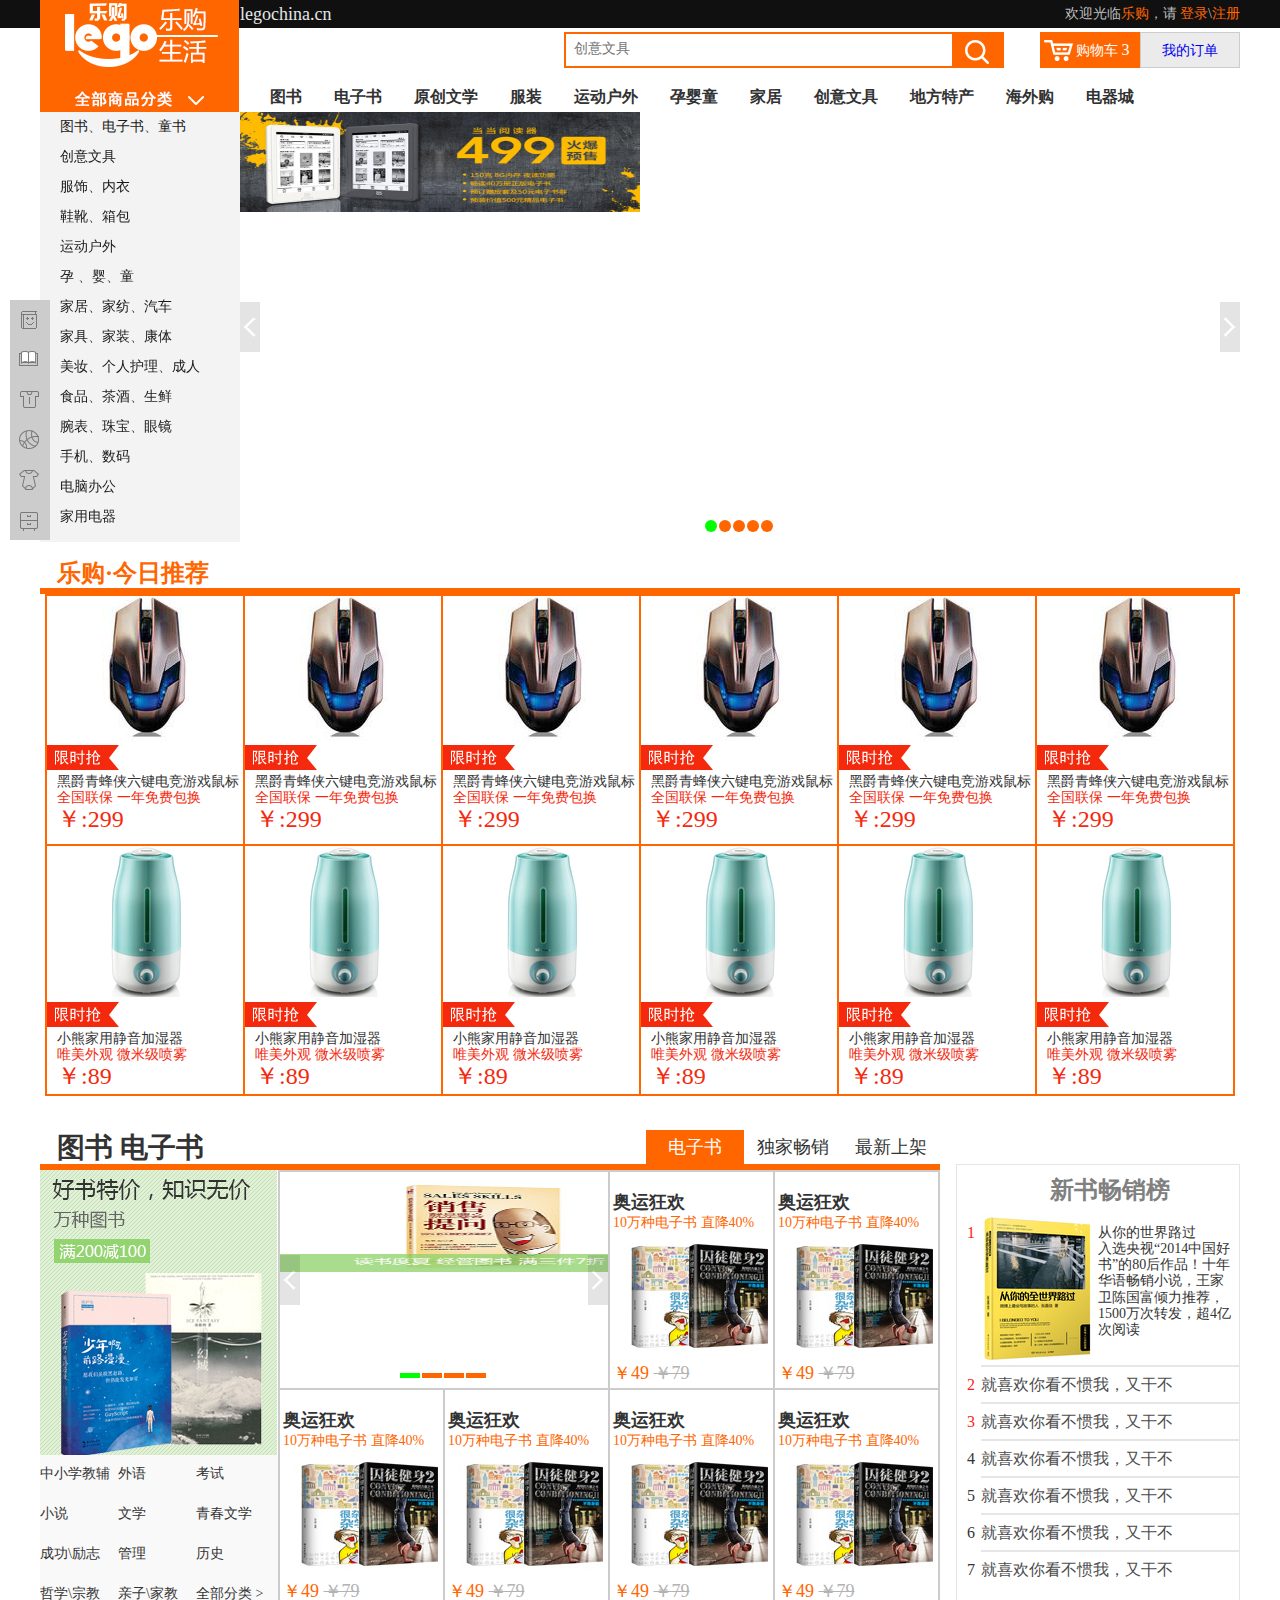
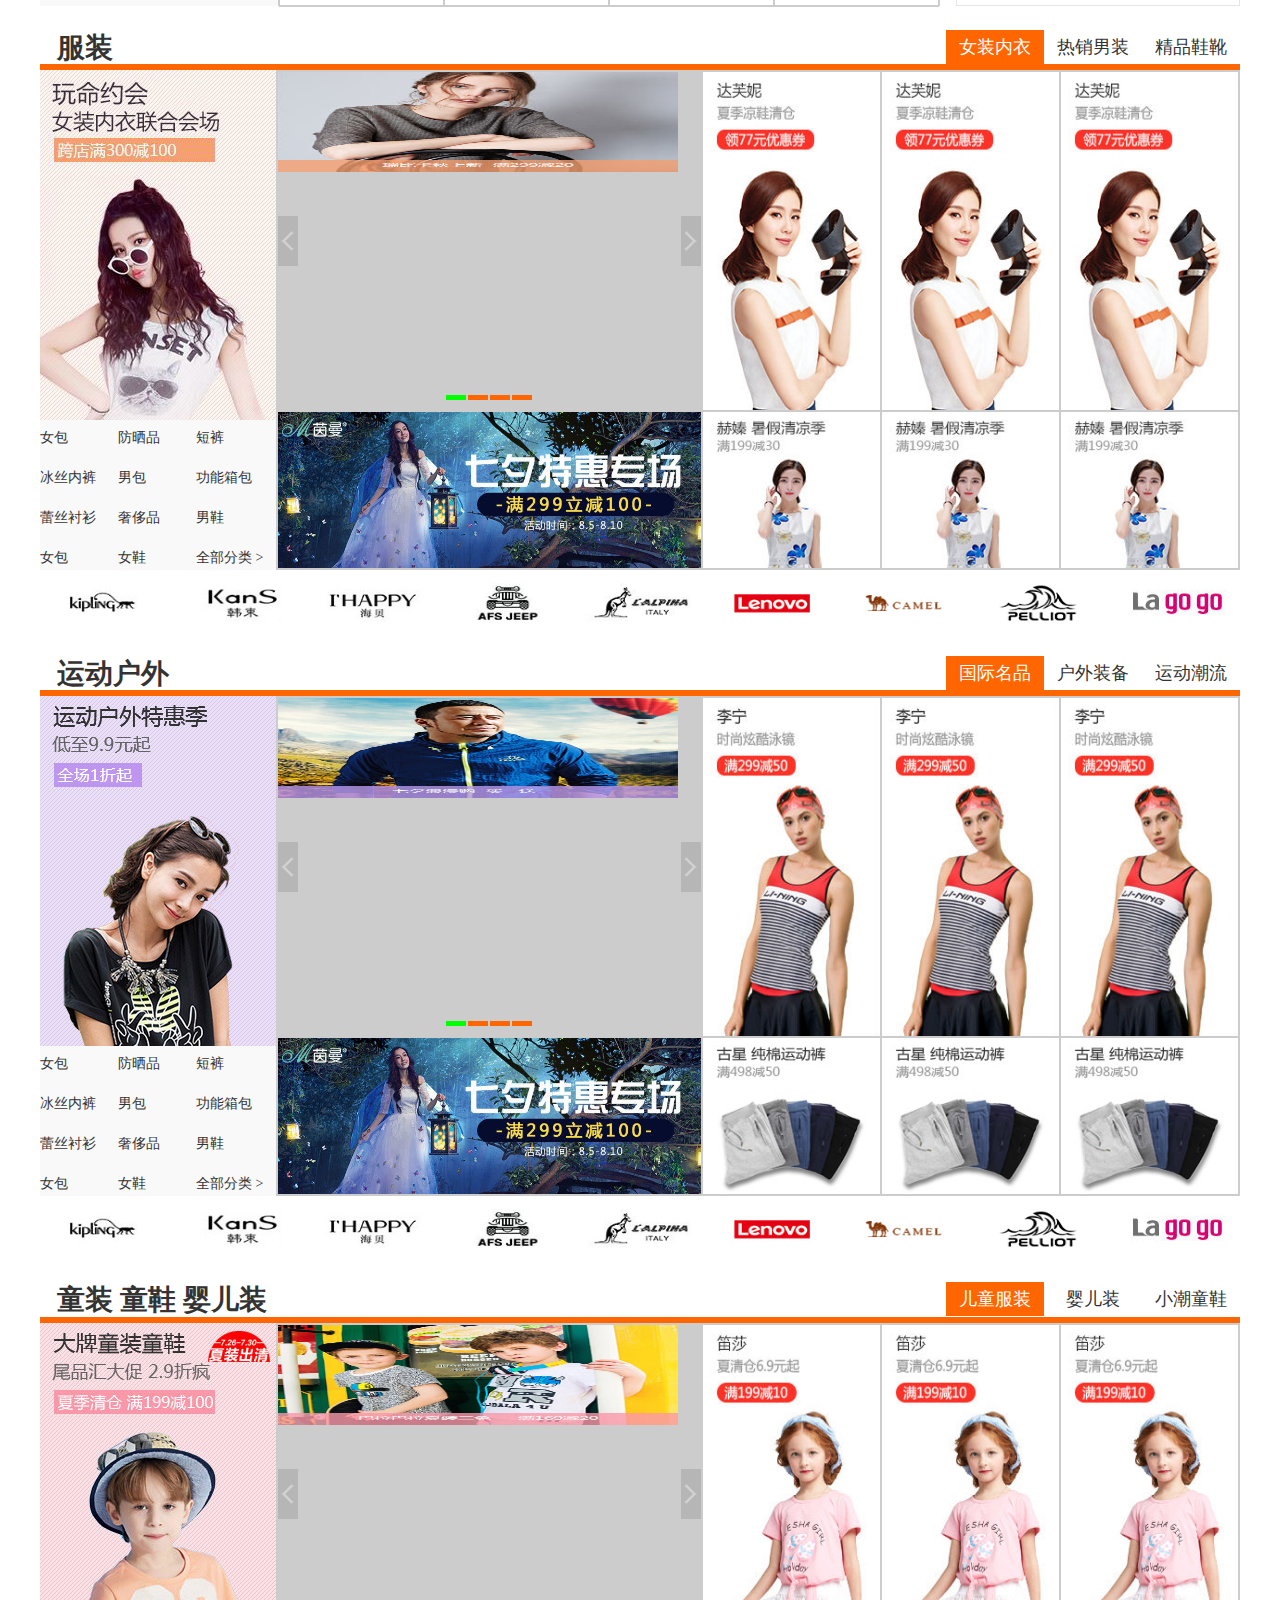
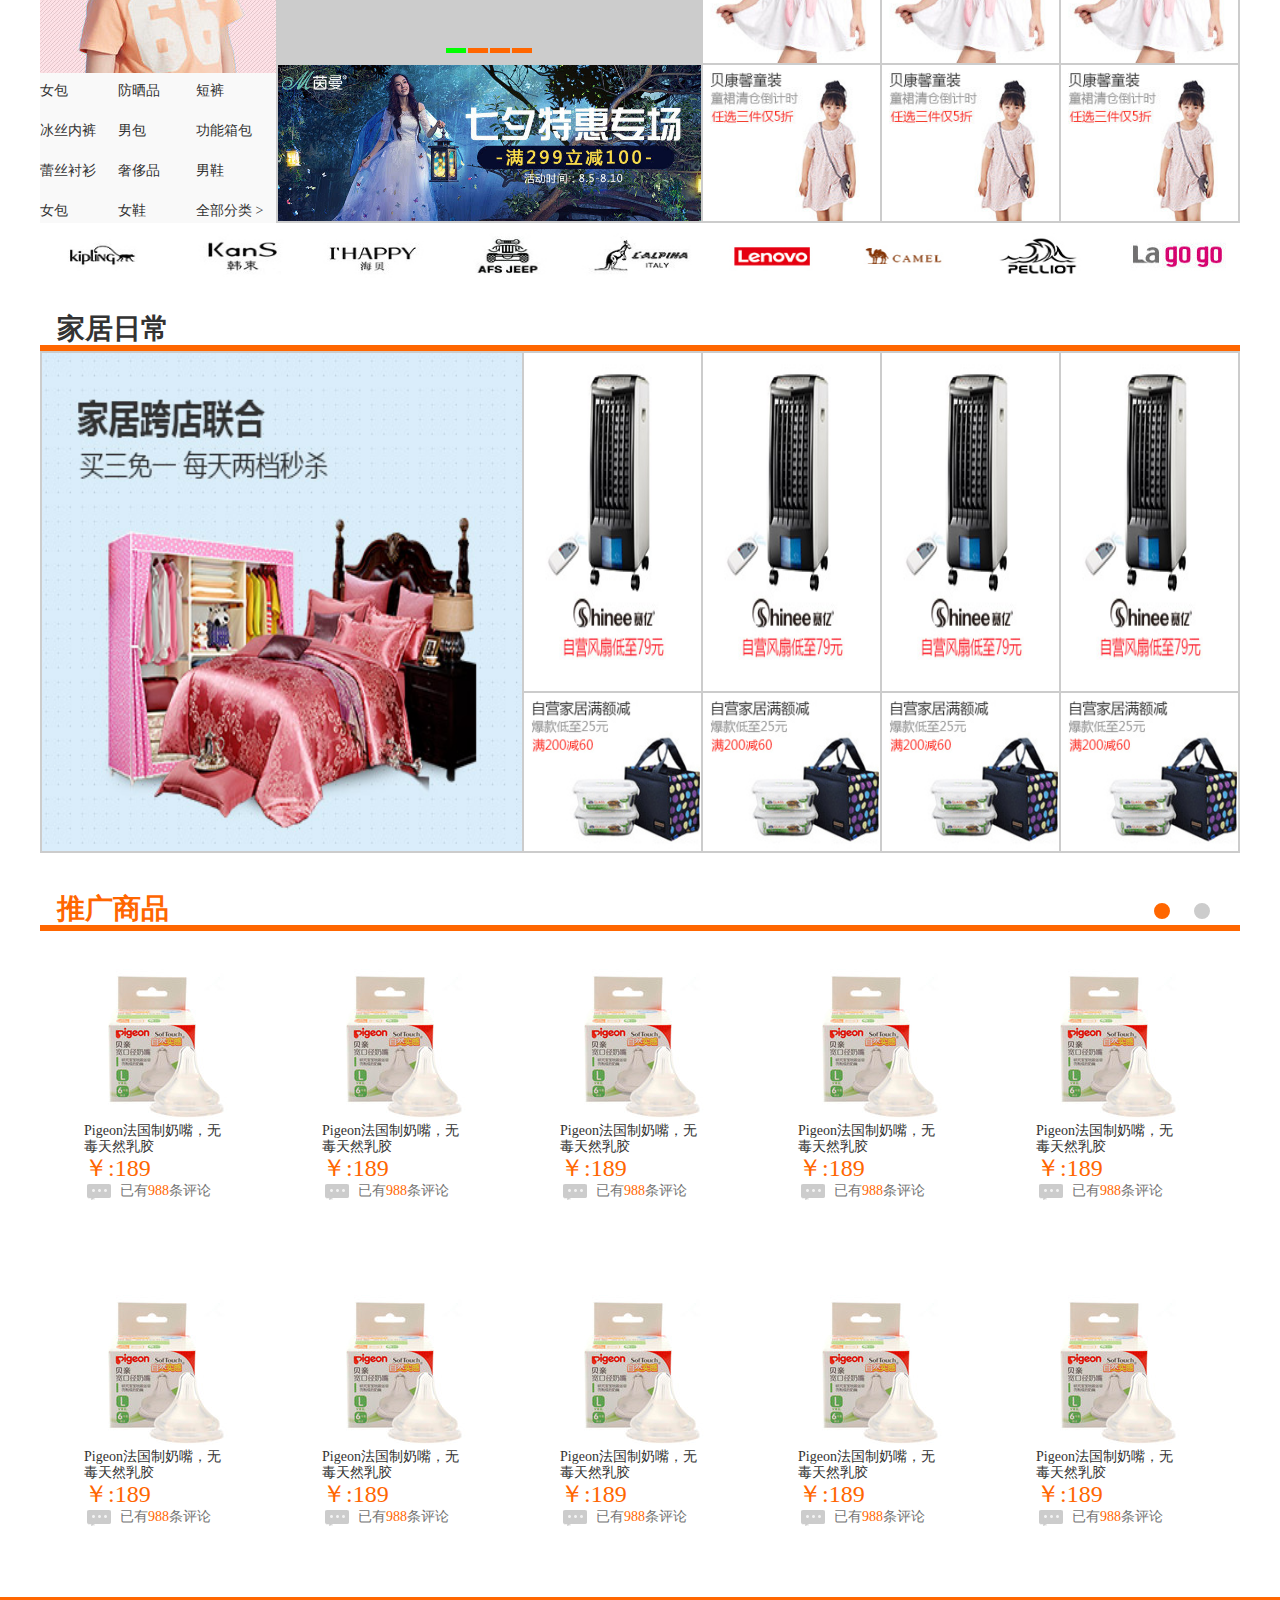
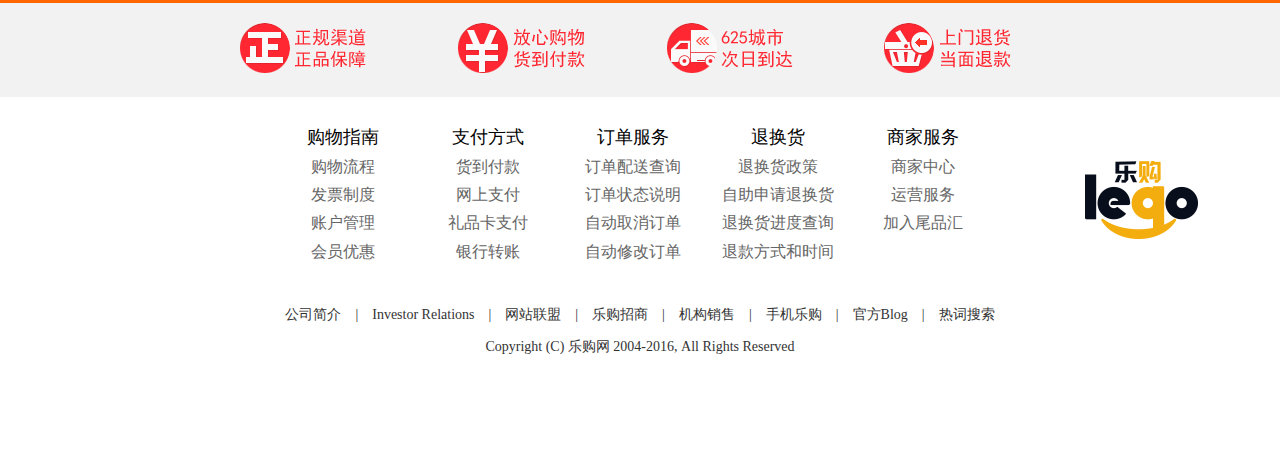
==== 我是张洁/index.html @ 0aa3f5b2 "张洁918" ====
<!DOCTYPE html>
<html lang="en">

<head>
    <meta charset="UTF-8">
    <meta name="viewport" content="width=device-width, initial-scale=1.0">
    <title>乐购首页</title>
    <!-- 引入重置样式 -->
    <link rel="stylesheet" href="./css/normalize.css">
    <!-- 引入公公样式 -->
    <link rel="stylesheet" href="./css/common.css">
    <!-- 引入当前样式 -->
    <link rel="stylesheet" href="./css/index.css">
</head>

<body>
    <!-- 头部 -->
    <header>
        <div class="top">
            <div class="warp clearfix">
                <div class="txturl fl ce6 f18">legochina.cn</div>
                <div class="logintxtbox fr cbf">
                    欢迎光临<a href="#">乐购</a>，请 <a href="#">登录</a>\<a href="#">注册</a>
                </div>
            </div>
        </div>
        <div class="searchbox warp clearfix">
            <div class="releft fl"></div>
            <div class="box2 fr clearfix">
                <a href="#" class="fl bgf60 cfff f14 clearfix"><span class="fl"></span>购物车 <i class="f16">3</i></a>
                <a href="#" class="fr bgeb">我的订单</a>
            </div>
            <div class="box fr">
                <input type="text" placeholder="创意文具">
                <input type="submit" value="">
            </div>
        </div>
        <div class="warp liebiao clearfix">
            <ul>
                <li class="fontb f16 fl"><a href="#">图书</a></li>
                <li class="fontb f16 fl"><a href="#">电子书</a></li>
                <li class="fontb f16 fl"><a href="#">原创文学</a></li>
                <li class="fontb f16 fl"><a href="#">服装</a></li>
                <li class="fontb f16 fl"><a href="#">运动户外</a></li>
                <li class="fontb f16 fl"><a href="#">孕婴童</a></li>
                <li class="fontb f16 fl"><a href="#">家居</a></li>
                <li class="fontb f16 fl"><a href="#">创意文具</a></li>
                <li class="fontb f16 fl"><a href="#">地方特产</a></li>
                <li class="fontb f16 fl"><a href="#">海外购</a></li>
                <li class="fontb f16 fl"><a href="#">电器城</a></li>
            </ul>
        </div>
    </header>
    <!-- banner -->
    <section id="banner" class="warp clearfix">
        <!-- 左边菜单 -->
        <div class="flbox fl">
            <ul class="fmy">
                <li>
                    <p class="one"><a href="#" class="c1a f14">图书</a>、<a href="#" class="c1a f14">电子书</a>、<a href="#"
                            class="c1a f14">童书</a></p>
                    <!-- 子菜单 -->
                    <div class="two">
                        <ul>
                            <li class="box">
                                <a href="#">图书馆>></a>&emsp;&emsp;<a href="#">儿童书馆>></a>&emsp;&emsp;<a
                                    href="#">电子书馆>></a>
                            </li>
                            <li>
                                <a href="#" class="two1 f14 cf60 blo">文艺</a>
                            </li>
                            <li>
                                <a href="#">小说</a>
                                <a href="#">文学</a>
                                <a href="#">传记</a>
                                <a href="#">青春</a>
                                <a href="#">动漫</a>
                                <a href="#">艺术</a>
                                <a href="#">摄影</a>
                                <a href="#">明星</a>
                            </li>
                            <li>
                                <a href="#" class="two1 f14 cf60 blo">人文社科</a>
                            </li>
                            <li>
                                <a href="#">小说</a>
                                <a href="#">文学</a>
                                <a href="#">传记</a>
                                <a href="#">青春</a>
                                <a href="#">动漫</a>
                                <a href="#">艺术</a>
                                <a href="#">摄影</a>
                                <a href="#">明星</a>
                                <a href="#">历史</a>
                                <a href="#">政治军事</a>
                                <a href="#">文化</a>
                                <a href="#">心理学</a>
                                <a href="#">法律</a>
                            </li>
                            <li>
                                <a href="#" class="two1 f14 cf60 blo">管理</a>
                            </li>
                            <li>
                                <a href="#">小说</a>
                                <a href="#">文学</a>
                                <a href="#">传记</a>
                                <a href="#">青春</a>
                                <a href="#">动漫</a>
                                <a href="#">艺术</a>
                                <a href="#">摄影</a>
                                <a href="#">明星</a>
                                <a href="#">经济</a>
                                <a href="#">投资理财</a>
                                <a href="#">金融</a>
                                <a href="#">互联网</a>
                            </li>
                            <li>
                                <a href="#" class="two1 f14 cf60 blo">励志</a>
                            </li>
                            <li>
                                <a href="#">小说</a>
                                <a href="#">文学</a>
                                <a href="#">传记</a>
                                <a href="#">青春</a>
                                <a href="#">动漫</a>
                                <a href="#">艺术</a>
                                <a href="#">摄影</a>
                                <a href="#">明星</a>
                                <a href="#">励志成功</a>
                                <a href="#">职场</a>
                                <a href="#">心灵修养</a>
                            </li>
                            <li>
                                <a href="#" class="two1 f14 cf60 blo">教育</a>
                            </li>
                            <li>
                                <a href="#">中小学教辅</a>
                                <a href="#">考试</a>
                                <a href="#">大中专教辅</a>
                                <a href="#">外语</a>
                                <a href="#">工具书</a>
                                <a href="#">公务员</a>
                                <a href="#">考研</a>
                            </li>
                            <li>
                                <a href="#" class="two1 f14 cf60 blo">科技</a>
                            </li>
                            <li>
                                <a href="#">科普读物</a>
                                <a href="#">计算机\网络</a>
                                <a href="#">医学</a>
                                <a href="#">工业技术</a>
                                <a href="#">建筑</a>
                                <a href="#">自然科学</a>
                            </li>
                        </ul>
                    </div>
                </li>
                <li>
                    <p class="one"><a href="#" class="c1a f14">创意文具</a></p>
                    <!-- 子菜单 -->
                    <div class="two">
                        <ul>
                            <li class="box">
                                <a href="#">图书馆>></a>&emsp;&emsp;<a href="#">儿童书馆>></a>&emsp;&emsp;<a
                                    href="#">电子书馆>></a>
                            </li>
                            <li>
                                <a href="#" class="two1 f14 cf60 blo">文艺</a>
                            </li>
                            <li>
                                <a href="#">小说</a>
                                <a href="#">文学</a>
                                <a href="#">传记</a>
                                <a href="#">青春</a>
                                <a href="#">动漫</a>
                                <a href="#">艺术</a>
                                <a href="#">摄影</a>
                                <a href="#">明星</a>
                            </li>
                            <li>
                                <a href="#" class="two1 f14 cf60 blo">人文社科</a>
                            </li>
                            <li>
                                <a href="#">小说</a>
                                <a href="#">文学</a>
                                <a href="#">传记</a>
                                <a href="#">青春</a>
                                <a href="#">动漫</a>
                                <a href="#">艺术</a>
                                <a href="#">摄影</a>
                                <a href="#">明星</a>
                                <a href="#">历史</a>
                                <a href="#">政治军事</a>
                                <a href="#">文化</a>
                                <a href="#">心理学</a>
                                <a href="#">法律</a>
                            </li>
                            <li>
                                <a href="#" class="two1 f14 cf60 blo">管理</a>
                            </li>
                            <li>
                                <a href="#">小说</a>
                                <a href="#">文学</a>
                                <a href="#">传记</a>
                                <a href="#">青春</a>
                                <a href="#">动漫</a>
                                <a href="#">艺术</a>
                                <a href="#">摄影</a>
                                <a href="#">明星</a>
                                <a href="#">经济</a>
                                <a href="#">投资理财</a>
                                <a href="#">金融</a>
                                <a href="#">互联网</a>
                            </li>
                            <li>
                                <a href="#" class="two1 f14 cf60 blo">励志</a>
                            </li>
                            <li>
                                <a href="#">小说</a>
                                <a href="#">文学</a>
                                <a href="#">传记</a>
                                <a href="#">青春</a>
                                <a href="#">动漫</a>
                                <a href="#">艺术</a>
                                <a href="#">摄影</a>
                                <a href="#">明星</a>
                                <a href="#">励志成功</a>
                                <a href="#">职场</a>
                                <a href="#">心灵修养</a>
                            </li>
                            <li>
                                <a href="#" class="two1 f14 cf60 blo">教育</a>
                            </li>
                            <li>
                                <a href="#">中小学教辅</a>
                                <a href="#">考试</a>
                                <a href="#">大中专教辅</a>
                                <a href="#">外语</a>
                                <a href="#">工具书</a>
                                <a href="#">公务员</a>
                                <a href="#">考研</a>
                            </li>
                            <li>
                                <a href="#" class="two1 f14 cf60 blo">科技</a>
                            </li>
                            <li>
                                <a href="#">科普读物</a>
                                <a href="#">计算机\网络</a>
                                <a href="#">医学</a>
                                <a href="#">工业技术</a>
                                <a href="#">建筑</a>
                                <a href="#">自然科学</a>
                            </li>
                        </ul>
                    </div>
                </li>
                <li>
                    <p class="one"><a href="#" class="c1a f14">服饰</a>、<a href="#" class="c1a f14">内衣</a></p>
                    <!-- 子菜单 -->
                    <div class="two">
                        <ul>
                            <li class="box">
                                <a href="#">图书馆>></a>&emsp;&emsp;<a href="#">儿童书馆>></a>&emsp;&emsp;<a
                                    href="#">电子书馆>></a>
                            </li>
                            <li>
                                <a href="#" class="two1 f14 cf60 blo">文艺</a>
                            </li>
                            <li>
                                <a href="#">小说</a>
                                <a href="#">文学</a>
                                <a href="#">传记</a>
                                <a href="#">青春</a>
                                <a href="#">动漫</a>
                                <a href="#">艺术</a>
                                <a href="#">摄影</a>
                                <a href="#">明星</a>
                            </li>
                            <li>
                                <a href="#" class="two1 f14 cf60 blo">人文社科</a>
                            </li>
                            <li>
                                <a href="#">小说</a>
                                <a href="#">文学</a>
                                <a href="#">传记</a>
                                <a href="#">青春</a>
                                <a href="#">动漫</a>
                                <a href="#">艺术</a>
                                <a href="#">摄影</a>
                                <a href="#">明星</a>
                                <a href="#">历史</a>
                                <a href="#">政治军事</a>
                                <a href="#">文化</a>
                                <a href="#">心理学</a>
                                <a href="#">法律</a>
                            </li>
                            <li>
                                <a href="#" class="two1 f14 cf60 blo">管理</a>
                            </li>
                            <li>
                                <a href="#">小说</a>
                                <a href="#">文学</a>
                                <a href="#">传记</a>
                                <a href="#">青春</a>
                                <a href="#">动漫</a>
                                <a href="#">艺术</a>
                                <a href="#">摄影</a>
                                <a href="#">明星</a>
                                <a href="#">经济</a>
                                <a href="#">投资理财</a>
                                <a href="#">金融</a>
                                <a href="#">互联网</a>
                            </li>
                            <li>
                                <a href="#" class="two1 f14 cf60 blo">励志</a>
                            </li>
                            <li>
                                <a href="#">小说</a>
                                <a href="#">文学</a>
                                <a href="#">传记</a>
                                <a href="#">青春</a>
                                <a href="#">动漫</a>
                                <a href="#">艺术</a>
                                <a href="#">摄影</a>
                                <a href="#">明星</a>
                                <a href="#">励志成功</a>
                                <a href="#">职场</a>
                                <a href="#">心灵修养</a>
                            </li>
                            <li>
                                <a href="#" class="two1 f14 cf60 blo">教育</a>
                            </li>
                            <li>
                                <a href="#">中小学教辅</a>
                                <a href="#">考试</a>
                                <a href="#">大中专教辅</a>
                                <a href="#">外语</a>
                                <a href="#">工具书</a>
                                <a href="#">公务员</a>
                                <a href="#">考研</a>
                            </li>
                            <li>
                                <a href="#" class="two1 f14 cf60 blo">科技</a>
                            </li>
                            <li>
                                <a href="#">科普读物</a>
                                <a href="#">计算机\网络</a>
                                <a href="#">医学</a>
                                <a href="#">工业技术</a>
                                <a href="#">建筑</a>
                                <a href="#">自然科学</a>
                            </li>
                        </ul>
                    </div>
                </li>
                <li>
                    <p class="one"><a href="#" class="c1a f14">鞋靴</a>、<a href="#" class="c1a f14">箱包</a></p>
                    <!-- 子菜单 -->
                    <div class="two">
                        <ul>
                            <li class="box">
                                <a href="#">图书馆>></a>&emsp;&emsp;<a href="#">儿童书馆>></a>&emsp;&emsp;<a
                                    href="#">电子书馆>></a>
                            </li>
                            <li>
                                <a href="#" class="two1 f14 cf60 blo">文艺</a>
                            </li>
                            <li>
                                <a href="#">小说</a>
                                <a href="#">文学</a>
                                <a href="#">传记</a>
                                <a href="#">青春</a>
                                <a href="#">动漫</a>
                                <a href="#">艺术</a>
                                <a href="#">摄影</a>
                                <a href="#">明星</a>
                            </li>
                            <li>
                                <a href="#" class="two1 f14 cf60 blo">人文社科</a>
                            </li>
                            <li>
                                <a href="#">小说</a>
                                <a href="#">文学</a>
                                <a href="#">传记</a>
                                <a href="#">青春</a>
                                <a href="#">动漫</a>
                                <a href="#">艺术</a>
                                <a href="#">摄影</a>
                                <a href="#">明星</a>
                                <a href="#">历史</a>
                                <a href="#">政治军事</a>
                                <a href="#">文化</a>
                                <a href="#">心理学</a>
                                <a href="#">法律</a>
                            </li>
                            <li>
                                <a href="#" class="two1 f14 cf60 blo">管理</a>
                            </li>
                            <li>
                                <a href="#">小说</a>
                                <a href="#">文学</a>
                                <a href="#">传记</a>
                                <a href="#">青春</a>
                                <a href="#">动漫</a>
                                <a href="#">艺术</a>
                                <a href="#">摄影</a>
                                <a href="#">明星</a>
                                <a href="#">经济</a>
                                <a href="#">投资理财</a>
                                <a href="#">金融</a>
                                <a href="#">互联网</a>
                            </li>
                            <li>
                                <a href="#" class="two1 f14 cf60 blo">励志</a>
                            </li>
                            <li>
                                <a href="#">小说</a>
                                <a href="#">文学</a>
                                <a href="#">传记</a>
                                <a href="#">青春</a>
                                <a href="#">动漫</a>
                                <a href="#">艺术</a>
                                <a href="#">摄影</a>
                                <a href="#">明星</a>
                                <a href="#">励志成功</a>
                                <a href="#">职场</a>
                                <a href="#">心灵修养</a>
                            </li>
                            <li>
                                <a href="#" class="two1 f14 cf60 blo">教育</a>
                            </li>
                            <li>
                                <a href="#">中小学教辅</a>
                                <a href="#">考试</a>
                                <a href="#">大中专教辅</a>
                                <a href="#">外语</a>
                                <a href="#">工具书</a>
                                <a href="#">公务员</a>
                                <a href="#">考研</a>
                            </li>
                            <li>
                                <a href="#" class="two1 f14 cf60 blo">科技</a>
                            </li>
                            <li>
                                <a href="#">科普读物</a>
                                <a href="#">计算机\网络</a>
                                <a href="#">医学</a>
                                <a href="#">工业技术</a>
                                <a href="#">建筑</a>
                                <a href="#">自然科学</a>
                            </li>
                        </ul>
                    </div>
                </li>
                <li>
                    <p class="one"><a href="#" class="c1a f14">运动户外</a></p>
                    <!-- 子菜单 -->
                    <div class="two">
                        <ul>
                            <li class="box">
                                <a href="#">图书馆>></a>&emsp;&emsp;<a href="#">儿童书馆>></a>&emsp;&emsp;<a
                                    href="#">电子书馆>></a>
                            </li>
                            <li>
                                <a href="#" class="two1 f14 cf60 blo">文艺</a>
                            </li>
                            <li>
                                <a href="#">小说</a>
                                <a href="#">文学</a>
                                <a href="#">传记</a>
                                <a href="#">青春</a>
                                <a href="#">动漫</a>
                                <a href="#">艺术</a>
                                <a href="#">摄影</a>
                                <a href="#">明星</a>
                            </li>
                            <li>
                                <a href="#" class="two1 f14 cf60 blo">人文社科</a>
                            </li>
                            <li>
                                <a href="#">小说</a>
                                <a href="#">文学</a>
                                <a href="#">传记</a>
                                <a href="#">青春</a>
                                <a href="#">动漫</a>
                                <a href="#">艺术</a>
                                <a href="#">摄影</a>
                                <a href="#">明星</a>
                                <a href="#">历史</a>
                                <a href="#">政治军事</a>
                                <a href="#">文化</a>
                                <a href="#">心理学</a>
                                <a href="#">法律</a>
                            </li>
                            <li>
                                <a href="#" class="two1 f14 cf60 blo">管理</a>
                            </li>
                            <li>
                                <a href="#">小说</a>
                                <a href="#">文学</a>
                                <a href="#">传记</a>
                                <a href="#">青春</a>
                                <a href="#">动漫</a>
                                <a href="#">艺术</a>
                                <a href="#">摄影</a>
                                <a href="#">明星</a>
                                <a href="#">经济</a>
                                <a href="#">投资理财</a>
                                <a href="#">金融</a>
                                <a href="#">互联网</a>
                            </li>
                            <li>
                                <a href="#" class="two1 f14 cf60 blo">励志</a>
                            </li>
                            <li>
                                <a href="#">小说</a>
                                <a href="#">文学</a>
                                <a href="#">传记</a>
                                <a href="#">青春</a>
                                <a href="#">动漫</a>
                                <a href="#">艺术</a>
                                <a href="#">摄影</a>
                                <a href="#">明星</a>
                                <a href="#">励志成功</a>
                                <a href="#">职场</a>
                                <a href="#">心灵修养</a>
                            </li>
                            <li>
                                <a href="#" class="two1 f14 cf60 blo">教育</a>
                            </li>
                            <li>
                                <a href="#">中小学教辅</a>
                                <a href="#">考试</a>
                                <a href="#">大中专教辅</a>
                                <a href="#">外语</a>
                                <a href="#">工具书</a>
                                <a href="#">公务员</a>
                                <a href="#">考研</a>
                            </li>
                            <li>
                                <a href="#" class="two1 f14 cf60 blo">科技</a>
                            </li>
                            <li>
                                <a href="#">科普读物</a>
                                <a href="#">计算机\网络</a>
                                <a href="#">医学</a>
                                <a href="#">工业技术</a>
                                <a href="#">建筑</a>
                                <a href="#">自然科学</a>
                            </li>
                        </ul>
                    </div>
                </li>
                <li>
                    <p class="one"><a href="#" class="c1a f14">孕</a> 、<a href="#" class="c1a f14">婴</a>、<a href="#"
                            class="c1a f14">童</a></p>
                    <!-- 子菜单 -->
                    <div class="two">
                        <ul>
                            <li class="box">
                                <a href="#">图书馆>></a>&emsp;&emsp;<a href="#">儿童书馆>></a>&emsp;&emsp;<a
                                    href="#">电子书馆>></a>
                            </li>
                            <li>
                                <a href="#" class="two1 f14 cf60 blo">文艺</a>
                            </li>
                            <li>
                                <a href="#">小说</a>
                                <a href="#">文学</a>
                                <a href="#">传记</a>
                                <a href="#">青春</a>
                                <a href="#">动漫</a>
                                <a href="#">艺术</a>
                                <a href="#">摄影</a>
                                <a href="#">明星</a>
                            </li>
                            <li>
                                <a href="#" class="two1 f14 cf60 blo">人文社科</a>
                            </li>
                            <li>
                                <a href="#">小说</a>
                                <a href="#">文学</a>
                                <a href="#">传记</a>
                                <a href="#">青春</a>
                                <a href="#">动漫</a>
                                <a href="#">艺术</a>
                                <a href="#">摄影</a>
                                <a href="#">明星</a>
                                <a href="#">历史</a>
                                <a href="#">政治军事</a>
                                <a href="#">文化</a>
                                <a href="#">心理学</a>
                                <a href="#">法律</a>
                            </li>
                            <li>
                                <a href="#" class="two1 f14 cf60 blo">管理</a>
                            </li>
                            <li>
                                <a href="#">小说</a>
                                <a href="#">文学</a>
                                <a href="#">传记</a>
                                <a href="#">青春</a>
                                <a href="#">动漫</a>
                                <a href="#">艺术</a>
                                <a href="#">摄影</a>
                                <a href="#">明星</a>
                                <a href="#">经济</a>
                                <a href="#">投资理财</a>
                                <a href="#">金融</a>
                                <a href="#">互联网</a>
                            </li>
                            <li>
                                <a href="#" class="two1 f14 cf60 blo">励志</a>
                            </li>
                            <li>
                                <a href="#">小说</a>
                                <a href="#">文学</a>
                                <a href="#">传记</a>
                                <a href="#">青春</a>
                                <a href="#">动漫</a>
                                <a href="#">艺术</a>
                                <a href="#">摄影</a>
                                <a href="#">明星</a>
                                <a href="#">励志成功</a>
                                <a href="#">职场</a>
                                <a href="#">心灵修养</a>
                            </li>
                            <li>
                                <a href="#" class="two1 f14 cf60 blo">教育</a>
                            </li>
                            <li>
                                <a href="#">中小学教辅</a>
                                <a href="#">考试</a>
                                <a href="#">大中专教辅</a>
                                <a href="#">外语</a>
                                <a href="#">工具书</a>
                                <a href="#">公务员</a>
                                <a href="#">考研</a>
                            </li>
                            <li>
                                <a href="#" class="two1 f14 cf60 blo">科技</a>
                            </li>
                            <li>
                                <a href="#">科普读物</a>
                                <a href="#">计算机\网络</a>
                                <a href="#">医学</a>
                                <a href="#">工业技术</a>
                                <a href="#">建筑</a>
                                <a href="#">自然科学</a>
                            </li>
                        </ul>
                    </div>
                </li>
                <li>
                    <p class="one"><a href="#" class="c1a f14">家居</a>、<a href="#" class="c1a f14">家纺</a>、<a href="#"
                            class="c1a f14">汽车</a></p>
                    <!-- 子菜单 -->
                    <div class="two">
                        <ul>
                            <li class="box">
                                <a href="#">图书馆>></a>&emsp;&emsp;<a href="#">儿童书馆>></a>&emsp;&emsp;<a
                                    href="#">电子书馆>></a>
                            </li>
                            <li>
                                <a href="#" class="two1 f14 cf60 blo">文艺</a>
                            </li>
                            <li>
                                <a href="#">小说</a>
                                <a href="#">文学</a>
                                <a href="#">传记</a>
                                <a href="#">青春</a>
                                <a href="#">动漫</a>
                                <a href="#">艺术</a>
                                <a href="#">摄影</a>
                                <a href="#">明星</a>
                            </li>
                            <li>
                                <a href="#" class="two1 f14 cf60 blo">人文社科</a>
                            </li>
                            <li>
                                <a href="#">小说</a>
                                <a href="#">文学</a>
                                <a href="#">传记</a>
                                <a href="#">青春</a>
                                <a href="#">动漫</a>
                                <a href="#">艺术</a>
                                <a href="#">摄影</a>
                                <a href="#">明星</a>
                                <a href="#">历史</a>
                                <a href="#">政治军事</a>
                                <a href="#">文化</a>
                                <a href="#">心理学</a>
                                <a href="#">法律</a>
                            </li>
                            <li>
                                <a href="#" class="two1 f14 cf60 blo">管理</a>
                            </li>
                            <li>
                                <a href="#">小说</a>
                                <a href="#">文学</a>
                                <a href="#">传记</a>
                                <a href="#">青春</a>
                                <a href="#">动漫</a>
                                <a href="#">艺术</a>
                                <a href="#">摄影</a>
                                <a href="#">明星</a>
                                <a href="#">经济</a>
                                <a href="#">投资理财</a>
                                <a href="#">金融</a>
                                <a href="#">互联网</a>
                            </li>
                            <li>
                                <a href="#" class="two1 f14 cf60 blo">励志</a>
                            </li>
                            <li>
                                <a href="#">小说</a>
                                <a href="#">文学</a>
                                <a href="#">传记</a>
                                <a href="#">青春</a>
                                <a href="#">动漫</a>
                                <a href="#">艺术</a>
                                <a href="#">摄影</a>
                                <a href="#">明星</a>
                                <a href="#">励志成功</a>
                                <a href="#">职场</a>
                                <a href="#">心灵修养</a>
                            </li>
                            <li>
                                <a href="#" class="two1 f14 cf60 blo">教育</a>
                            </li>
                            <li>
                                <a href="#">中小学教辅</a>
                                <a href="#">考试</a>
                                <a href="#">大中专教辅</a>
                                <a href="#">外语</a>
                                <a href="#">工具书</a>
                                <a href="#">公务员</a>
                                <a href="#">考研</a>
                            </li>
                            <li>
                                <a href="#" class="two1 f14 cf60 blo">科技</a>
                            </li>
                            <li>
                                <a href="#">科普读物</a>
                                <a href="#">计算机\网络</a>
                                <a href="#">医学</a>
                                <a href="#">工业技术</a>
                                <a href="#">建筑</a>
                                <a href="#">自然科学</a>
                            </li>
                        </ul>
                    </div>
                </li>
                <li>
                    <p class="one"><a href="#" class="c1a f14">家具</a>、<a href="#" class="c1a f14">家装</a>、<a href="#"
                            class="c1a f14">康体</a></p>
                    <!-- 子菜单 -->
                    <div class="two">
                        <ul>
                            <li class="box">
                                <a href="#">图书馆>></a>&emsp;&emsp;<a href="#">儿童书馆>></a>&emsp;&emsp;<a
                                    href="#">电子书馆>></a>
                            </li>
                            <li>
                                <a href="#" class="two1 f14 cf60 blo">文艺</a>
                            </li>
                            <li>
                                <a href="#">小说</a>
                                <a href="#">文学</a>
                                <a href="#">传记</a>
                                <a href="#">青春</a>
                                <a href="#">动漫</a>
                                <a href="#">艺术</a>
                                <a href="#">摄影</a>
                                <a href="#">明星</a>
                            </li>
                            <li>
                                <a href="#" class="two1 f14 cf60 blo">人文社科</a>
                            </li>
                            <li>
                                <a href="#">小说</a>
                                <a href="#">文学</a>
                                <a href="#">传记</a>
                                <a href="#">青春</a>
                                <a href="#">动漫</a>
                                <a href="#">艺术</a>
                                <a href="#">摄影</a>
                                <a href="#">明星</a>
                                <a href="#">历史</a>
                                <a href="#">政治军事</a>
                                <a href="#">文化</a>
                                <a href="#">心理学</a>
                                <a href="#">法律</a>
                            </li>
                            <li>
                                <a href="#" class="two1 f14 cf60 blo">管理</a>
                            </li>
                            <li>
                                <a href="#">小说</a>
                                <a href="#">文学</a>
                                <a href="#">传记</a>
                                <a href="#">青春</a>
                                <a href="#">动漫</a>
                                <a href="#">艺术</a>
                                <a href="#">摄影</a>
                                <a href="#">明星</a>
                                <a href="#">经济</a>
                                <a href="#">投资理财</a>
                                <a href="#">金融</a>
                                <a href="#">互联网</a>
                            </li>
                            <li>
                                <a href="#" class="two1 f14 cf60 blo">励志</a>
                            </li>
                            <li>
                                <a href="#">小说</a>
                                <a href="#">文学</a>
                                <a href="#">传记</a>
                                <a href="#">青春</a>
                                <a href="#">动漫</a>
                                <a href="#">艺术</a>
                                <a href="#">摄影</a>
                                <a href="#">明星</a>
                                <a href="#">励志成功</a>
                                <a href="#">职场</a>
                                <a href="#">心灵修养</a>
                            </li>
                            <li>
                                <a href="#" class="two1 f14 cf60 blo">教育</a>
                            </li>
                            <li>
                                <a href="#">中小学教辅</a>
                                <a href="#">考试</a>
                                <a href="#">大中专教辅</a>
                                <a href="#">外语</a>
                                <a href="#">工具书</a>
                                <a href="#">公务员</a>
                                <a href="#">考研</a>
                            </li>
                            <li>
                                <a href="#" class="two1 f14 cf60 blo">科技</a>
                            </li>
                            <li>
                                <a href="#">科普读物</a>
                                <a href="#">计算机\网络</a>
                                <a href="#">医学</a>
                                <a href="#">工业技术</a>
                                <a href="#">建筑</a>
                                <a href="#">自然科学</a>
                            </li>
                        </ul>
                    </div>
                </li>
                <li>
                    <p class="one"><a href="#" class="c1a f14">美妆</a>、<a href="#" class="c1a f14">个人护理</a>、<a href="#"
                            class="c1a f14">成人</a></p>
                    <!-- 子菜单 -->
                    <div class="two">
                        <ul>
                            <li class="box">
                                <a href="#">图书馆>></a>&emsp;&emsp;<a href="#">儿童书馆>></a>&emsp;&emsp;<a
                                    href="#">电子书馆>></a>
                            </li>
                            <li>
                                <a href="#" class="two1 f14 cf60 blo">文艺</a>
                            </li>
                            <li>
                                <a href="#">小说</a>
                                <a href="#">文学</a>
                                <a href="#">传记</a>
                                <a href="#">青春</a>
                                <a href="#">动漫</a>
                                <a href="#">艺术</a>
                                <a href="#">摄影</a>
                                <a href="#">明星</a>
                            </li>
                            <li>
                                <a href="#" class="two1 f14 cf60 blo">人文社科</a>
                            </li>
                            <li>
                                <a href="#">小说</a>
                                <a href="#">文学</a>
                                <a href="#">传记</a>
                                <a href="#">青春</a>
                                <a href="#">动漫</a>
                                <a href="#">艺术</a>
                                <a href="#">摄影</a>
                                <a href="#">明星</a>
                                <a href="#">历史</a>
                                <a href="#">政治军事</a>
                                <a href="#">文化</a>
                                <a href="#">心理学</a>
                                <a href="#">法律</a>
                            </li>
                            <li>
                                <a href="#" class="two1 f14 cf60 blo">管理</a>
                            </li>
                            <li>
                                <a href="#">小说</a>
                                <a href="#">文学</a>
                                <a href="#">传记</a>
                                <a href="#">青春</a>
                                <a href="#">动漫</a>
                                <a href="#">艺术</a>
                                <a href="#">摄影</a>
                                <a href="#">明星</a>
                                <a href="#">经济</a>
                                <a href="#">投资理财</a>
                                <a href="#">金融</a>
                                <a href="#">互联网</a>
                            </li>
                            <li>
                                <a href="#" class="two1 f14 cf60 blo">励志</a>
                            </li>
                            <li>
                                <a href="#">小说</a>
                                <a href="#">文学</a>
                                <a href="#">传记</a>
                                <a href="#">青春</a>
                                <a href="#">动漫</a>
                                <a href="#">艺术</a>
                                <a href="#">摄影</a>
                                <a href="#">明星</a>
                                <a href="#">励志成功</a>
                                <a href="#">职场</a>
                                <a href="#">心灵修养</a>
                            </li>
                            <li>
                                <a href="#" class="two1 f14 cf60 blo">教育</a>
                            </li>
                            <li>
                                <a href="#">中小学教辅</a>
                                <a href="#">考试</a>
                                <a href="#">大中专教辅</a>
                                <a href="#">外语</a>
                                <a href="#">工具书</a>
                                <a href="#">公务员</a>
                                <a href="#">考研</a>
                            </li>
                            <li>
                                <a href="#" class="two1 f14 cf60 blo">科技</a>
                            </li>
                            <li>
                                <a href="#">科普读物</a>
                                <a href="#">计算机\网络</a>
                                <a href="#">医学</a>
                                <a href="#">工业技术</a>
                                <a href="#">建筑</a>
                                <a href="#">自然科学</a>
                            </li>
                        </ul>
                    </div>
                </li>
                <li>
                    <p class="one"><a href="#" class="c1a f14">食品</a>、<a href="#" class="c1a f14">茶酒</a>、<a href="#"
                            class="c1a f14">生鲜</a></p>
                    <!-- 子菜单 -->
                    <div class="two">
                        <ul>
                            <li class="box">
                                <a href="#">图书馆>></a>&emsp;&emsp;<a href="#">儿童书馆>></a>&emsp;&emsp;<a
                                    href="#">电子书馆>></a>
                            </li>
                            <li>
                                <a href="#" class="two1 f14 cf60 blo">文艺</a>
                            </li>
                            <li>
                                <a href="#">小说</a>
                                <a href="#">文学</a>
                                <a href="#">传记</a>
                                <a href="#">青春</a>
                                <a href="#">动漫</a>
                                <a href="#">艺术</a>
                                <a href="#">摄影</a>
                                <a href="#">明星</a>
                            </li>
                            <li>
                                <a href="#" class="two1 f14 cf60 blo">人文社科</a>
                            </li>
                            <li>
                                <a href="#">小说</a>
                                <a href="#">文学</a>
                                <a href="#">传记</a>
                                <a href="#">青春</a>
                                <a href="#">动漫</a>
                                <a href="#">艺术</a>
                                <a href="#">摄影</a>
                                <a href="#">明星</a>
                                <a href="#">历史</a>
                                <a href="#">政治军事</a>
                                <a href="#">文化</a>
                                <a href="#">心理学</a>
                                <a href="#">法律</a>
                            </li>
                            <li>
                                <a href="#" class="two1 f14 cf60 blo">管理</a>
                            </li>
                            <li>
                                <a href="#">小说</a>
                                <a href="#">文学</a>
                                <a href="#">传记</a>
                                <a href="#">青春</a>
                                <a href="#">动漫</a>
                                <a href="#">艺术</a>
                                <a href="#">摄影</a>
                                <a href="#">明星</a>
                                <a href="#">经济</a>
                                <a href="#">投资理财</a>
                                <a href="#">金融</a>
                                <a href="#">互联网</a>
                            </li>
                            <li>
                                <a href="#" class="two1 f14 cf60 blo">励志</a>
                            </li>
                            <li>
                                <a href="#">小说</a>
                                <a href="#">文学</a>
                                <a href="#">传记</a>
                                <a href="#">青春</a>
                                <a href="#">动漫</a>
                                <a href="#">艺术</a>
                                <a href="#">摄影</a>
                                <a href="#">明星</a>
                                <a href="#">励志成功</a>
                                <a href="#">职场</a>
                                <a href="#">心灵修养</a>
                            </li>
                            <li>
                                <a href="#" class="two1 f14 cf60 blo">教育</a>
                            </li>
                            <li>
                                <a href="#">中小学教辅</a>
                                <a href="#">考试</a>
                                <a href="#">大中专教辅</a>
                                <a href="#">外语</a>
                                <a href="#">工具书</a>
                                <a href="#">公务员</a>
                                <a href="#">考研</a>
                            </li>
                            <li>
                                <a href="#" class="two1 f14 cf60 blo">科技</a>
                            </li>
                            <li>
                                <a href="#">科普读物</a>
                                <a href="#">计算机\网络</a>
                                <a href="#">医学</a>
                                <a href="#">工业技术</a>
                                <a href="#">建筑</a>
                                <a href="#">自然科学</a>
                            </li>
                        </ul>
                    </div>
                </li>
                <li>
                    <p class="one"><a href="#" class="c1a f14">腕表</a>、<a href="#" class="c1a f14">珠宝</a>、<a href="#"
                            class="c1a f14">眼镜</a></p>
                    <!-- 子菜单 -->
                    <div class="two">
                        <ul>
                            <li class="box">
                                <a href="#">图书馆>></a>&emsp;&emsp;<a href="#">儿童书馆>></a>&emsp;&emsp;<a
                                    href="#">电子书馆>></a>
                            </li>
                            <li>
                                <a href="#" class="two1 f14 cf60 blo">文艺</a>
                            </li>
                            <li>
                                <a href="#">小说</a>
                                <a href="#">文学</a>
                                <a href="#">传记</a>
                                <a href="#">青春</a>
                                <a href="#">动漫</a>
                                <a href="#">艺术</a>
                                <a href="#">摄影</a>
                                <a href="#">明星</a>
                            </li>
                            <li>
                                <a href="#" class="two1 f14 cf60 blo">人文社科</a>
                            </li>
                            <li>
                                <a href="#">小说</a>
                                <a href="#">文学</a>
                                <a href="#">传记</a>
                                <a href="#">青春</a>
                                <a href="#">动漫</a>
                                <a href="#">艺术</a>
                                <a href="#">摄影</a>
                                <a href="#">明星</a>
                                <a href="#">历史</a>
                                <a href="#">政治军事</a>
                                <a href="#">文化</a>
                                <a href="#">心理学</a>
                                <a href="#">法律</a>
                            </li>
                            <li>
                                <a href="#" class="two1 f14 cf60 blo">管理</a>
                            </li>
                            <li>
                                <a href="#">小说</a>
                                <a href="#">文学</a>
                                <a href="#">传记</a>
                                <a href="#">青春</a>
                                <a href="#">动漫</a>
                                <a href="#">艺术</a>
                                <a href="#">摄影</a>
                                <a href="#">明星</a>
                                <a href="#">经济</a>
                                <a href="#">投资理财</a>
                                <a href="#">金融</a>
                                <a href="#">互联网</a>
                            </li>
                            <li>
                                <a href="#" class="two1 f14 cf60 blo">励志</a>
                            </li>
                            <li>
                                <a href="#">小说</a>
                                <a href="#">文学</a>
                                <a href="#">传记</a>
                                <a href="#">青春</a>
                                <a href="#">动漫</a>
                                <a href="#">艺术</a>
                                <a href="#">摄影</a>
                                <a href="#">明星</a>
                                <a href="#">励志成功</a>
                                <a href="#">职场</a>
                                <a href="#">心灵修养</a>
                            </li>
                            <li>
                                <a href="#" class="two1 f14 cf60 blo">教育</a>
                            </li>
                            <li>
                                <a href="#">中小学教辅</a>
                                <a href="#">考试</a>
                                <a href="#">大中专教辅</a>
                                <a href="#">外语</a>
                                <a href="#">工具书</a>
                                <a href="#">公务员</a>
                                <a href="#">考研</a>
                            </li>
                            <li>
                                <a href="#" class="two1 f14 cf60 blo">科技</a>
                            </li>
                            <li>
                                <a href="#">科普读物</a>
                                <a href="#">计算机\网络</a>
                                <a href="#">医学</a>
                                <a href="#">工业技术</a>
                                <a href="#">建筑</a>
                                <a href="#">自然科学</a>
                            </li>
                        </ul>
                    </div>
                </li>
                <li>
                    <p class="one"><a href="#" class="c1a f14">手机</a>、<a href="#" class="c1a f14">数码</a></p>
                    <!-- 子菜单 -->
                    <div class="two">
                        <ul>
                            <li class="box">
                                <a href="#">图书馆>></a>&emsp;&emsp;<a href="#">儿童书馆>></a>&emsp;&emsp;<a
                                    href="#">电子书馆>></a>
                            </li>
                            <li>
                                <a href="#" class="two1 f14 cf60 blo">文艺</a>
                            </li>
                            <li>
                                <a href="#">小说</a>
                                <a href="#">文学</a>
                                <a href="#">传记</a>
                                <a href="#">青春</a>
                                <a href="#">动漫</a>
                                <a href="#">艺术</a>
                                <a href="#">摄影</a>
                                <a href="#">明星</a>
                            </li>
                            <li>
                                <a href="#" class="two1 f14 cf60 blo">人文社科</a>
                            </li>
                            <li>
                                <a href="#">小说</a>
                                <a href="#">文学</a>
                                <a href="#">传记</a>
                                <a href="#">青春</a>
                                <a href="#">动漫</a>
                                <a href="#">艺术</a>
                                <a href="#">摄影</a>
                                <a href="#">明星</a>
                                <a href="#">历史</a>
                                <a href="#">政治军事</a>
                                <a href="#">文化</a>
                                <a href="#">心理学</a>
                                <a href="#">法律</a>
                            </li>
                            <li>
                                <a href="#" class="two1 f14 cf60 blo">管理</a>
                            </li>
                            <li>
                                <a href="#">小说</a>
                                <a href="#">文学</a>
                                <a href="#">传记</a>
                                <a href="#">青春</a>
                                <a href="#">动漫</a>
                                <a href="#">艺术</a>
                                <a href="#">摄影</a>
                                <a href="#">明星</a>
                                <a href="#">经济</a>
                                <a href="#">投资理财</a>
                                <a href="#">金融</a>
                                <a href="#">互联网</a>
                            </li>
                            <li>
                                <a href="#" class="two1 f14 cf60 blo">励志</a>
                            </li>
                            <li>
                                <a href="#">小说</a>
                                <a href="#">文学</a>
                                <a href="#">传记</a>
                                <a href="#">青春</a>
                                <a href="#">动漫</a>
                                <a href="#">艺术</a>
                                <a href="#">摄影</a>
                                <a href="#">明星</a>
                                <a href="#">励志成功</a>
                                <a href="#">职场</a>
                                <a href="#">心灵修养</a>
                            </li>
                            <li>
                                <a href="#" class="two1 f14 cf60 blo">教育</a>
                            </li>
                            <li>
                                <a href="#">中小学教辅</a>
                                <a href="#">考试</a>
                                <a href="#">大中专教辅</a>
                                <a href="#">外语</a>
                                <a href="#">工具书</a>
                                <a href="#">公务员</a>
                                <a href="#">考研</a>
                            </li>
                            <li>
                                <a href="#" class="two1 f14 cf60 blo">科技</a>
                            </li>
                            <li>
                                <a href="#">科普读物</a>
                                <a href="#">计算机\网络</a>
                                <a href="#">医学</a>
                                <a href="#">工业技术</a>
                                <a href="#">建筑</a>
                                <a href="#">自然科学</a>
                            </li>
                        </ul>
                    </div>
                </li>
                <li>
                    <p class="one"><a href="#" class="c1a f14">电脑办公</a></p>
                    <!-- 子菜单 -->
                    <div class="two">
                        <ul>
                            <li class="box">
                                <a href="#">图书馆>></a>&emsp;&emsp;<a href="#">儿童书馆>></a>&emsp;&emsp;<a
                                    href="#">电子书馆>></a>
                            </li>
                            <li>
                                <a href="#" class="two1 f14 cf60 blo">文艺</a>
                            </li>
                            <li>
                                <a href="#">小说</a>
                                <a href="#">文学</a>
                                <a href="#">传记</a>
                                <a href="#">青春</a>
                                <a href="#">动漫</a>
                                <a href="#">艺术</a>
                                <a href="#">摄影</a>
                                <a href="#">明星</a>
                            </li>
                            <li>
                                <a href="#" class="two1 f14 cf60 blo">人文社科</a>
                            </li>
                            <li>
                                <a href="#">小说</a>
                                <a href="#">文学</a>
                                <a href="#">传记</a>
                                <a href="#">青春</a>
                                <a href="#">动漫</a>
                                <a href="#">艺术</a>
                                <a href="#">摄影</a>
                                <a href="#">明星</a>
                                <a href="#">历史</a>
                                <a href="#">政治军事</a>
                                <a href="#">文化</a>
                                <a href="#">心理学</a>
                                <a href="#">法律</a>
                            </li>
                            <li>
                                <a href="#" class="two1 f14 cf60 blo">管理</a>
                            </li>
                            <li>
                                <a href="#">小说</a>
                                <a href="#">文学</a>
                                <a href="#">传记</a>
                                <a href="#">青春</a>
                                <a href="#">动漫</a>
                                <a href="#">艺术</a>
                                <a href="#">摄影</a>
                                <a href="#">明星</a>
                                <a href="#">经济</a>
                                <a href="#">投资理财</a>
                                <a href="#">金融</a>
                                <a href="#">互联网</a>
                            </li>
                            <li>
                                <a href="#" class="two1 f14 cf60 blo">励志</a>
                            </li>
                            <li>
                                <a href="#">小说</a>
                                <a href="#">文学</a>
                                <a href="#">传记</a>
                                <a href="#">青春</a>
                                <a href="#">动漫</a>
                                <a href="#">艺术</a>
                                <a href="#">摄影</a>
                                <a href="#">明星</a>
                                <a href="#">励志成功</a>
                                <a href="#">职场</a>
                                <a href="#">心灵修养</a>
                            </li>
                            <li>
                                <a href="#" class="two1 f14 cf60 blo">教育</a>
                            </li>
                            <li>
                                <a href="#">中小学教辅</a>
                                <a href="#">考试</a>
                                <a href="#">大中专教辅</a>
                                <a href="#">外语</a>
                                <a href="#">工具书</a>
                                <a href="#">公务员</a>
                                <a href="#">考研</a>
                            </li>
                            <li>
                                <a href="#" class="two1 f14 cf60 blo">科技</a>
                            </li>
                            <li>
                                <a href="#">科普读物</a>
                                <a href="#">计算机\网络</a>
                                <a href="#">医学</a>
                                <a href="#">工业技术</a>
                                <a href="#">建筑</a>
                                <a href="#">自然科学</a>
                            </li>
                        </ul>
                    </div>
                </li>
                <li>
                    <p class="one"><a href="#" class="c1a f14">家用电器</a></p>
                    <!-- 子菜单 -->
                    <div class="two">
                        <ul>
                            <li class="box">
                                <a href="#">图书馆>></a>&emsp;&emsp;<a href="#">儿童书馆>></a>&emsp;&emsp;<a
                                    href="#">电子书馆>></a>
                            </li>
                            <li>
                                <a href="#" class="two1 f14 cf60 blo">文艺</a>
                            </li>
                            <li>
                                <a href="#">小说</a>
                                <a href="#">文学</a>
                                <a href="#">传记</a>
                                <a href="#">青春</a>
                                <a href="#">动漫</a>
                                <a href="#">艺术</a>
                                <a href="#">摄影</a>
                                <a href="#">明星</a>
                            </li>
                            <li>
                                <a href="#" class="two1 f14 cf60 blo">人文社科</a>
                            </li>
                            <li>
                                <a href="#">小说</a>
                                <a href="#">文学</a>
                                <a href="#">传记</a>
                                <a href="#">青春</a>
                                <a href="#">动漫</a>
                                <a href="#">艺术</a>
                                <a href="#">摄影</a>
                                <a href="#">明星</a>
                                <a href="#">历史</a>
                                <a href="#">政治军事</a>
                                <a href="#">文化</a>
                                <a href="#">心理学</a>
                                <a href="#">法律</a>
                            </li>
                            <li>
                                <a href="#" class="two1 f14 cf60 blo">管理</a>
                            </li>
                            <li>
                                <a href="#">小说</a>
                                <a href="#">文学</a>
                                <a href="#">传记</a>
                                <a href="#">青春</a>
                                <a href="#">动漫</a>
                                <a href="#">艺术</a>
                                <a href="#">摄影</a>
                                <a href="#">明星</a>
                                <a href="#">经济</a>
                                <a href="#">投资理财</a>
                                <a href="#">金融</a>
                                <a href="#">互联网</a>
                            </li>
                            <li>
                                <a href="#" class="two1 f14 cf60 blo">励志</a>
                            </li>
                            <li>
                                <a href="#">小说</a>
                                <a href="#">文学</a>
                                <a href="#">传记</a>
                                <a href="#">青春</a>
                                <a href="#">动漫</a>
                                <a href="#">艺术</a>
                                <a href="#">摄影</a>
                                <a href="#">明星</a>
                                <a href="#">励志成功</a>
                                <a href="#">职场</a>
                                <a href="#">心灵修养</a>
                            </li>
                            <li>
                                <a href="#" class="two1 f14 cf60 blo">教育</a>
                            </li>
                            <li>
                                <a href="#">中小学教辅</a>
                                <a href="#">考试</a>
                                <a href="#">大中专教辅</a>
                                <a href="#">外语</a>
                                <a href="#">工具书</a>
                                <a href="#">公务员</a>
                                <a href="#">考研</a>
                            </li>
                            <li>
                                <a href="#" class="two1 f14 cf60 blo">科技</a>
                            </li>
                            <li>
                                <a href="#">科普读物</a>
                                <a href="#">计算机\网络</a>
                                <a href="#">医学</a>
                                <a href="#">工业技术</a>
                                <a href="#">建筑</a>
                                <a href="#">自然科学</a>
                            </li>
                        </ul>
                    </div>
                </li>
            </ul>
        </div>
        <!-- 右边轮播图 -->
        <div class="pptbox fr" id="slider">
            <ul class="innerwrapper">
                <li>
                    <a href="#">
                        <img src="./images/banner1.jpg" />
                    </a>
                </li>
                <li>
                    <a href="#">
                        <img src="./images/banner2.jpg" />
                    </a>
                </li>
                <li>
                    <a href="#">
                        <img src="./images/banner3.jpg" />
                    </a>
                </li>
                <li>
                    <a href="#">
                        <img src="./images/banner4.jpg" />
                    </a>
                </li>
                <li>
                    <a href="#">
                        <img src="./images/banner5.jpg" />
                    </a>
                </li>
            </ul>
            <ul class="controls">
                <li class="current">1</li>
                <li>2</li>
                <li>3</li>
                <li>4</li>
                <li>5</li>
            </ul>
            <span class="btnleft"></span>
            <span class="btnright"></span>
        </div>
    </section>
    <!-- 今日推荐 -->
    <section id="recommend" class="warp louceng">
        <div class="biaoti">
            <h1 class="cf60 f24">乐购·今日推荐</h1>
        </div>
        <div class="box2">
            <ul class="clearfix">
                <li>
                    <img src="./商城素材/img/index06_05.jpg">
                    <img src="./商城素材/img/index05_18.jpg">
                    <p class="f14">黑爵青蜂侠六键电竞游戏鼠标</p>
                    <p class="cf42 f14">全国联保 一年免费包换</p>
                    <p class="cf42 f24">￥:299</p>
                </li>
                <li>
                    <img src="./商城素材/img/index06_05.jpg">
                    <img src="./商城素材/img/index05_18.jpg">
                    <p class="f14">黑爵青蜂侠六键电竞游戏鼠标</p>
                    <p class="cf42 f14">全国联保 一年免费包换</p>
                    <p class="cf42 f24">￥:299</p>
                </li>
                <li>
                    <img src="./商城素材/img/index06_05.jpg">
                    <img src="./商城素材/img/index05_18.jpg">
                    <p class="f14">黑爵青蜂侠六键电竞游戏鼠标</p>
                    <p class="cf42 f14">全国联保 一年免费包换</p>
                    <p class="cf42 f24">￥:299</p>
                </li>
                <li>
                    <img src="./商城素材/img/index06_05.jpg">
                    <img src="./商城素材/img/index05_18.jpg">
                    <p class="f14">黑爵青蜂侠六键电竞游戏鼠标</p>
                    <p class="cf42 f14">全国联保 一年免费包换</p>
                    <p class="cf42 f24">￥:299</p>
                </li>
                <li>
                    <img src="./商城素材/img/index06_05.jpg">
                    <img src="./商城素材/img/index05_18.jpg">
                    <p class="f14">黑爵青蜂侠六键电竞游戏鼠标</p>
                    <p class="cf42 f14">全国联保 一年免费包换</p>
                    <p class="cf42 f24">￥:299</p>
                </li>
                <li>
                    <img src="./商城素材/img/index06_05.jpg">
                    <img src="./商城素材/img/index05_18.jpg">
                    <p class="f14">黑爵青蜂侠六键电竞游戏鼠标</p>
                    <p class="cf42 f14">全国联保 一年免费包换</p>
                    <p class="cf42 f24">￥:299</p>
                </li>
                <li>
                    <img src="./商城素材/img/index06_11.jpg">
                    <img src="./商城素材/img/index05_18.jpg">
                    <p class="f14">小熊家用静音加湿器</p>
                    <p class="cf42 f14">唯美外观 微米级喷雾</p>
                    <p class="cf42 f24">￥:89</p>
                </li>
                <li>
                    <img src="./商城素材/img/index06_11.jpg">
                    <img src="./商城素材/img/index05_18.jpg">
                    <p class="f14">小熊家用静音加湿器</p>
                    <p class="cf42 f14">唯美外观 微米级喷雾</p>
                    <p class="cf42 f24">￥:89</p>
                </li>
                <li>
                    <img src="./商城素材/img/index06_11.jpg">
                    <img src="./商城素材/img/index05_18.jpg">
                    <p class="f14">小熊家用静音加湿器</p>
                    <p class="cf42 f14">唯美外观 微米级喷雾</p>
                    <p class="cf42 f24">￥:89</p>
                </li>
                <li>
                    <img src="./商城素材/img/index06_11.jpg">
                    <img src="./商城素材/img/index05_18.jpg">
                    <p class="f14">小熊家用静音加湿器</p>
                    <p class="cf42 f14">唯美外观 微米级喷雾</p>
                    <p class="cf42 f24">￥:89</p>
                </li>
                <li>
                    <img src="./商城素材/img/index06_11.jpg">
                    <img src="./商城素材/img/index05_18.jpg">
                    <p class="f14">小熊家用静音加湿器</p>
                    <p class="cf42 f14">唯美外观 微米级喷雾</p>
                    <p class="cf42 f24">￥:89</p>
                </li>
                <li>
                    <img src="./商城素材/img/index06_11.jpg">
                    <img src="./商城素材/img/index05_18.jpg">
                    <p class="f14">小熊家用静音加湿器</p>
                    <p class="cf42 f14">唯美外观 微米级喷雾</p>
                    <p class="cf42 f24">￥:89</p>
                </li>
            </ul>
        </div>
    </section>
    <!-- 电子书 -->
    <section id="ebook" class="warp clearfix louceng">
        <!-- 左边内容 -->
        <div class="fltbox">
            <div class="biaoti clearfix">
                <h1 class="f28">图书 电子书</h1>
                <button class="btn1 act">电子书</button>
                <button class="btn2">独家畅销</button>
                <button class="btn3">最新上架</button>
            </div>
            <div class="cont clearfix">
                <div class="haoshu fl">
                    <ul class="clearfix">
                        <li><a href="#">中小学教辅</a> </li>
                        <li><a href="#">外语</a> </li>
                        <li><a href="#">考试</a> </li>
                        <li><a href="#">小说</a> </li>
                        <li><a href="#">文学</a> </li>
                        <li><a href="#">青春文学</a> </li>
                        <li><a href="#">成功\励志</a> </li>
                        <li><a href="#">管理</a> </li>
                        <li><a href="#">历史</a> </li>
                        <li><a href="#">哲学\宗教</a> </li>
                        <li><a href="#">亲子\家教</a> </li>
                        <li><a href="#">全部分类</a> &gt;</li>
                    </ul>
                </div>
            </div>
            <div class="zhong clearfix">
                <div class="pptbox fl">
                    <ul class="innerwrapper">
                        <li>
                            <a href="#">
                                <img src="./商城素材/素材图片/书籍/335x220_ljx_0729.jpg" />
                            </a>
                        </li>
                        <li>
                            <a href="#">
                                <img src="./商城素材/素材图片/书籍/dsshbanner-zr-0914.jpg" />
                            </a>
                        </li>
                        <li>
                            <a href="#">
                                <img src="./商城素材/素材图片/banner(1).jpg" />
                            </a>
                        </li>
                        <li>
                            <a href="#">
                                <img src="./商城素材/素材图片/banner(2).jpg" />
                            </a>
                        </li>
                    </ul>
                    <ul class="controls">
                        <li class="current">1</li>
                        <li>2</li>
                        <li>3</li>
                        <li>4</li>
                    </ul>
                    <span class="btnleft"></span>
                    <span class="btnright"></span>
                </div>
                <ul>
                    <li>
                        <h3 class="f18">奥运狂欢</h3>
                        <p class="cf60">10万种电子书 直降40%</p>
                        <img src="./商城素材/img/index09_05.jpg">
                        <p class="f18 cf60">￥49 <del class="cb3">￥79</del></p>
                    </li>
                    <li>
                        <h3 class="f18">奥运狂欢</h3>
                        <p class="cf60">10万种电子书 直降40%</p>
                        <img src="./商城素材/img/index09_05.jpg">
                        <p class="f18 cf60">￥49 <del class="cb3">￥79</del></p>
                    </li>
                    <li>
                        <h3 class="f18">奥运狂欢</h3>
                        <p class="cf60">10万种电子书 直降40%</p>
                        <img src="./商城素材/img/index09_05.jpg">
                        <p class="f18 cf60">￥49 <del class="cb3">￥79</del></p>
                    </li>
                    <li>
                        <h3 class="f18">奥运狂欢</h3>
                        <p class="cf60">10万种电子书 直降40%</p>
                        <img src="./商城素材/img/index09_05.jpg">
                        <p class="f18 cf60">￥49 <del class="cb3">￥79</del></p>
                    </li>
                    <li>
                        <h3 class="f18">奥运狂欢</h3>
                        <p class="cf60">10万种电子书 直降40%</p>
                        <img src="./商城素材/img/index09_05.jpg">
                        <p class="f18 cf60">￥49 <del class="cb3">￥79</del></p>
                    </li>
                    <li>
                        <h3 class="f18">奥运狂欢</h3>
                        <p class="cf60">10万种电子书 直降40%</p>
                        <img src="./商城素材/img/index09_05.jpg">
                        <p class="f18 cf60">￥49 <del class="cb3">￥79</del></p>
                    </li>
                </ul>
            </div>
        </div>
        <!-- 右边内容 -->
        <div class="frtbox">
            <h1 class="f24 c80">新书畅销榜</h1>
            <ul>
                <li>
                    <span class="cf231">1</span>
                    <div class="box1 f16 c4d">就喜欢你看不惯我，又干不</div>
                    <div class="two clearfix">
                        <img class="fl" src="./商城素材/img/index08_05.jpg">
                        <p class="fl">从你的世界路过<br>
                            入选央视“2014中国好书”的80后作品！十年华语畅销小说，王家卫陈国富倾力推荐， 1500万次转发，超4亿次阅读</p>
                    </div>
                </li>
                <li>
                    <span class="cf231">2</span>
                    <div class="box1 f16 c4d">就喜欢你看不惯我，又干不</div>
                    <div class="two clearfix">
                        <img class="fl" src="./商城素材/img/index08_05.jpg">
                        <p class="fl">从你的世界路过<br>
                            入选央视“2014中国好书”的80后作品！十年华语畅销小说，王家卫陈国富倾力推荐， 1500万次转发，超4亿次阅读</p>
                    </div>
                </li>
                <li>
                    <span class="cf231">3</span>
                    <div class="box1 f16 c4d">就喜欢你看不惯我，又干不</div>
                    <div class="two clearfix">
                        <img class="fl" src="./商城素材/img/index08_05.jpg">
                        <p class="fl">从你的世界路过<br>
                            入选央视“2014中国好书”的80后作品！十年华语畅销小说，王家卫陈国富倾力推荐， 1500万次转发，超4亿次阅读</p>
                    </div>
                </li>
                <li>
                    <span>4</span>
                    <div class="box1 f16 c4d">就喜欢你看不惯我，又干不</div>
                    <div class="two clearfix">
                        <img class="fl" src="./商城素材/img/index08_05.jpg">
                        <p class="fl">从你的世界路过<br>
                            入选央视“2014中国好书”的80后作品！十年华语畅销小说，王家卫陈国富倾力推荐， 1500万次转发，超4亿次阅读</p>
                    </div>
                </li>
                <li>
                    <span>5</span>
                    <div class="box1 f16 c4d">就喜欢你看不惯我，又干不</div>
                    <div class="two clearfix">
                        <img class="fl" src="./商城素材/img/index08_05.jpg">
                        <p class="fl">从你的世界路过<br>
                            入选央视“2014中国好书”的80后作品！十年华语畅销小说，王家卫陈国富倾力推荐， 1500万次转发，超4亿次阅读</p>
                    </div>
                </li>
                <li>
                    <span>6</span>
                    <div class="box1 f16 c4d">就喜欢你看不惯我，又干不</div>
                    <div class="two clearfix">
                        <img class="fl" src="./商城素材/img/index08_05.jpg">
                        <p class="fl">从你的世界路过<br>
                            入选央视“2014中国好书”的80后作品！十年华语畅销小说，王家卫陈国富倾力推荐， 1500万次转发，超4亿次阅读</p>
                    </div>
                </li>
                <li>
                    <span>7</span>
                    <div class="box1 f16 c4d">就喜欢你看不惯我，又干不</div>
                    <div class="two clearfix">
                        <img class="fl" src="./商城素材/img/index08_05.jpg">
                        <p class="fl">从你的世界路过<br>
                            入选央视“2014中国好书”的80后作品！十年华语畅销小说，王家卫陈国富倾力推荐， 1500万次转发，超4亿次阅读</p>
                    </div>
                </li>
            </ul>
        </div>
    </section>
    <!-- 服装 -->
    <section id="cloth" class="warp clearfix louceng">
        <div class="biaoti clearfix">
            <h1 class="f28">服装</h1>
            <button class="btn1 act">女装内衣</button>
            <button class="btn2">热销男装</button>
            <button class="btn3">精品鞋靴</button>
        </div>
        <!-- 左边部分 -->
        <div class="fuzhuang fl">
            <ul class="clearfix">
                <li><a href="#">女包</a> </li>
                <li><a href="#">防晒品</a> </li>
                <li><a href="#">短裤</a> </li>
                <li><a href="#">冰丝内裤</a> </li>
                <li><a href="#">男包</a> </li>
                <li><a href="#">功能箱包</a> </li>
                <li><a href="#">蕾丝衬衫</a> </li>
                <li><a href="#">奢侈品</a> </li>
                <li><a href="#">男鞋</a> </li>
                <li><a href="#">女包</a> </li>
                <li><a href="#">女鞋</a> </li>
                <li><a href="#">全部分类 </a> &gt;</li>
            </ul>
        </div>
        <!-- 中间部分 -->
        <div class="outBox fl clearfix">
            <!-- 左 -->
            <div class="box fl">
                <div class="pptbox">
                    <ul class="innerwrapper">
                        <li>
                            <a href="#">
                                <img src="./商城素材/素材图片/女装内衣/139430026166665_y.jpg" />
                            </a>
                        </li>
                        <li>
                            <a href="#">
                                <img src="./商城素材/素材图片/女装内衣/162350015511487_y.jpg" />
                            </a>
                        </li>
                        <li>
                            <a href="#">
                                <img src="./商城素材/素材图片/女装内衣/72190020507327_1_o.jpg" />
                            </a>
                        </li>
                        <li>
                            <a href="#">
                                <img src="./商城素材/素材图片/女装内衣/68700016969136_y.jpg" />
                            </a>
                        </li>
                    </ul>
                    <ul class="controls">
                        <li class="current">1</li>
                        <li>2</li>
                        <li>3</li>
                        <li>4</li>
                    </ul>
                    <span class="btnleft"></span>
                    <span class="btnright"></span>
                </div>
                <div class="btmbox"></div>
            </div>
            <!-- 右 -->
            <div class="rbox1 clearfix">
                <a href="#" class="box fl">
                    <img src="./商城素材/素材图片/女装内衣/182870022195704_y.jpg" width="177px" height="338px">
                </a>
                <a href="#" class="box fl">
                    <img src="./商城素材/素材图片/女装内衣/182870022195704_y.jpg" width="177px" height="338px">
                </a>
                <a href="#" class="box fl">
                    <img src="./商城素材/素材图片/女装内衣/182870022195704_y.jpg" width="177px" height="338px">
                </a>
                <a href="#" class="box1 fl">
                    <img src="./商城素材/素材图片/女装内衣/169350015361068_y.jpg" width="177px" height="156px">
                </a>
                <a href="#" class="box1 fl">
                    <img src="./商城素材/素材图片/女装内衣/169350015361068_y.jpg" width="177px" height="156px">
                </a>
                <a href="#" class="box1 fl">
                    <img src="./商城素材/素材图片/女装内衣/169350015361068_y.jpg" width="177px" height="156px">
                </a>
            </div>
        </div>
        <div class="dibu clearfix fl">
            <ul>
                <li><a href="#"><img src="./商城素材/img/index15_13.jpg" width="132px" height="50px"></a></li>
                <li><a href="#"><img src="./商城素材/img/index15_14.jpg" width="132px" height="50px"></a></li>
                <li><a href="#"><img src="./商城素材/img/logo13_11.jpg" width="132px" height="50px"></a></li>
                <li><a href="#"><img src="./商城素材/img/logo13_12.jpg" width="132px" height="50px"></a></li>
                <li><a href="#"><img src="./商城素材/img/logo13_13.jpg" width="132px" height="50px"></a></li>
                <li><a href="#"><img src="./商城素材/img/logo13_14.jpg" width="132px" height="50px"></a></li>
                <li><a href="#"><img src="./商城素材/img/logo13_15.jpg" width="132px" height="50px"></a></li>
                <li><a href="#"><img src="./商城素材/img/logo13_16.jpg" width="132px" height="50px"></a></li>
                <li><a href="#"><img src="./商城素材/img/logo13_17.jpg" width="132px" height="50px"></a></li>
            </ul>
        </div>
    </section>
    <!-- 户外运动 -->
    <section id="sport" class="warp clearfix louceng">
        <div class="biaoti clearfix">
            <h1 class="f28">运动户外</h1>
            <button class="btn1 act">国际名品</button>
            <button class="btn2">户外装备</button>
            <button class="btn3">运动潮流</button>
        </div>
        <!-- 左边部分 -->
        <div class="fuzhuang fl">
            <ul class="clearfix">
                <li><a href="#">女包</a> </li>
                <li><a href="#">防晒品</a> </li>
                <li><a href="#">短裤</a> </li>
                <li><a href="#">冰丝内裤</a> </li>
                <li><a href="#">男包</a> </li>
                <li><a href="#">功能箱包</a> </li>
                <li><a href="#">蕾丝衬衫</a> </li>
                <li><a href="#">奢侈品</a> </li>
                <li><a href="#">男鞋</a> </li>
                <li><a href="#">女包</a> </li>
                <li><a href="#">女鞋</a> </li>
                <li><a href="#">全部分类 </a> &gt;</li>
            </ul>
        </div>
        <!-- 中间部分 -->
        <div class="outBox fl clearfix">
            <!-- 左 -->
            <div class="box fl">
                <div class="pptbox">
                    <ul class="innerwrapper">
                        <li>
                            <a href="#">
                                <img src="./商城素材/素材图片/户外运动/160801-12909pc-B1.jpg" />
                            </a>
                        </li>
                        <li>
                            <a href="#">
                                <img src="./商城素材/素材图片/户外运动/160729-3709pc-B.jpg" />
                            </a>
                        </li>
                        <li>
                            <a href="#">
                                <img src="./商城素材/素材图片/户外运动/91540017771809_1_o.jpg" />
                            </a>
                        </li>
                        <li>
                            <a href="#">
                                <img src="./商城素材/素材图片/户外运动/121440017773720_1_o.jpg" />
                            </a>
                        </li>
                    </ul>
                    <ul class="controls">
                        <li class="current">1</li>
                        <li>2</li>
                        <li>3</li>
                        <li>4</li>
                    </ul>
                    <span class="btnleft"></span>
                    <span class="btnright"></span>
                </div>
                <div class="btmbox"></div>
            </div>
            <!-- 右 -->
            <div class="rbox1 clearfix">
                <a href="#" class="box fl">
                    <img src="./商城素材/素材图片/运动潮流/160801-17862pc-C.jpg" width="177px" height="338px">
                </a>
                <a href="#" class="box fl">
                    <img src="./商城素材/素材图片/运动潮流/160801-17862pc-C.jpg" width="177px" height="338px">
                </a>
                <a href="#" class="box fl">
                    <img src="./商城素材/素材图片/运动潮流/160801-17862pc-C.jpg" width="177px" height="338px">
                </a>
                <a href="#" class="box1 fl">
                    <img src="./商城素材/素材图片/运动潮流/160729-12609pc-D.jpg" width="177px" height="156px">
                </a>
                <a href="#" class="box1 fl">
                    <img src="./商城素材/素材图片/运动潮流/160729-12609pc-D.jpg" width="177px" height="156px">
                </a>
                <a href="#" class="box1 fl">
                    <img src="./商城素材/素材图片/运动潮流/160729-12609pc-D.jpg" width="177px" height="156px">
                </a>
            </div>
        </div>
        <div class="dibu clearfix fl">
            <ul>
                <li><a href="#"><img src="./商城素材/img/index15_13.jpg" width="132px" height="50px"></a></li>
                <li><a href="#"><img src="./商城素材/img/index15_14.jpg" width="132px" height="50px"></a></li>
                <li><a href="#"><img src="./商城素材/img/logo13_11.jpg" width="132px" height="50px"></a></li>
                <li><a href="#"><img src="./商城素材/img/logo13_12.jpg" width="132px" height="50px"></a></li>
                <li><a href="#"><img src="./商城素材/img/logo13_13.jpg" width="132px" height="50px"></a></li>
                <li><a href="#"><img src="./商城素材/img/logo13_14.jpg" width="132px" height="50px"></a></li>
                <li><a href="#"><img src="./商城素材/img/logo13_15.jpg" width="132px" height="50px"></a></li>
                <li><a href="#"><img src="./商城素材/img/logo13_16.jpg" width="132px" height="50px"></a></li>
                <li><a href="#"><img src="./商城素材/img/logo13_17.jpg" width="132px" height="50px"></a></li>
            </ul>
        </div>
    </section>
    <!-- 童装 -->
    <section id="childcloth" class="warp clearfix louceng">
        <div class="biaoti clearfix">
            <h1 class="f28">童装 童鞋 婴儿装</h1>
            <button class="btn1 act">儿童服装</button>
            <button class="btn2">婴儿装</button>
            <button class="btn3">小潮童鞋</button>
        </div>
        <!-- 左边部分 -->
        <div class="fuzhuang fl">
            <ul class="clearfix">
                <li><a href="#">女包</a> </li>
                <li><a href="#">防晒品</a> </li>
                <li><a href="#">短裤</a> </li>
                <li><a href="#">冰丝内裤</a> </li>
                <li><a href="#">男包</a> </li>
                <li><a href="#">功能箱包</a> </li>
                <li><a href="#">蕾丝衬衫</a> </li>
                <li><a href="#">奢侈品</a> </li>
                <li><a href="#">男鞋</a> </li>
                <li><a href="#">女包</a> </li>
                <li><a href="#">女鞋</a> </li>
                <li><a href="#">全部分类 </a> &gt;</li>
            </ul>
        </div>
        <!-- 中间部分 -->
        <div class="outBox fl clearfix">
            <!-- 左 -->
            <div class="box fl">
                <div class="pptbox">
                    <ul class="innerwrapper">
                        <li>
                            <a href="#">
                                <img src="./商城素材/素材图片/儿童服装/86030026281665_y.jpg" />
                            </a>
                        </li>
                        <li>
                            <a href="#">
                                <img src="./商城素材/素材图片/儿童服装/187720017020448_1_o.jpg" />
                            </a>
                        </li>
                        <li>
                            <a href="#">
                                <img src="./商城素材/素材图片/儿童服装/a_ban_383-340.jpg" />
                            </a>
                        </li>
                        <li>
                            <a href="#">
                                <img src="./商城素材/素材图片/儿童服装/lunbo.jpg" />
                            </a>
                        </li>
                    </ul>
                    <ul class="controls">
                        <li class="current">1</li>
                        <li>2</li>
                        <li>3</li>
                        <li>4</li>
                    </ul>
                    <span class="btnleft"></span>
                    <span class="btnright"></span>
                </div>
                <div class="btmbox"></div>
            </div>
            <!-- 右 -->
            <div class="rbox1 clearfix">
                <a href="#" class="box fl">
                    <img src="./商城素材/素材图片/儿童服装/55260017675581_y.jpg" width="177px" height="338px">
                </a>
                <a href="#" class="box fl">
                    <img src="./商城素材/素材图片/儿童服装/55260017675581_y.jpg" width="177px" height="338px">
                </a>
                <a href="#" class="box fl">
                    <img src="./商城素材/素材图片/儿童服装/55260017675581_y.jpg" width="177px" height="338px">
                </a>
                <a href="#" class="box1 fl">
                    <img src="./商城素材/素材图片/儿童服装/99999990000357083.jpg" width="177px" height="156px">
                </a>
                <a href="#" class="box1 fl">
                    <img src="./商城素材/素材图片/儿童服装/99999990000357083.jpg" width="177px" height="156px">
                </a>
                <a href="#" class="box1 fl">
                    <img src="./商城素材/素材图片/儿童服装/99999990000357083.jpg" width="177px" height="156px">
                </a>
            </div>
        </div>
        <div class="dibu clearfix fl">
            <ul>
                <li><a href="#"><img src="./商城素材/img/index15_13.jpg" width="132px" height="50px"></a></li>
                <li><a href="#"><img src="./商城素材/img/index15_14.jpg" width="132px" height="50px"></a></li>
                <li><a href="#"><img src="./商城素材/img/logo13_11.jpg" width="132px" height="50px"></a></li>
                <li><a href="#"><img src="./商城素材/img/logo13_12.jpg" width="132px" height="50px"></a></li>
                <li><a href="#"><img src="./商城素材/img/logo13_13.jpg" width="132px" height="50px"></a></li>
                <li><a href="#"><img src="./商城素材/img/logo13_14.jpg" width="132px" height="50px"></a></li>
                <li><a href="#"><img src="./商城素材/img/logo13_15.jpg" width="132px" height="50px"></a></li>
                <li><a href="#"><img src="./商城素材/img/logo13_16.jpg" width="132px" height="50px"></a></li>
                <li><a href="#"><img src="./商城素材/img/logo13_17.jpg" width="132px" height="50px"></a></li>
            </ul>
        </div>
    </section>
    <!-- 家居日用 -->
    <section id="house" class="warp">
        <div class="box">
            <h1 class="f28">家居日常</h1>
        </div>
        <div class="outBox clearfix">
            <div class="box1 fl"></div>
            <div class="box2 fl clearfix">
                <ul>
                    <li class="b1">
                        <a href="#">
                            <img src="./商城素材/素材图片/促销活动用图/pc-160725-zw123.jpg" width="176px" height="338px">
                        </a>
                    </li>
                    <li class="b1">
                        <a href="#">
                            <img src="./商城素材/素材图片/促销活动用图/pc-160725-zw123.jpg" width="176px" height="338px">
                        </a>
                    </li>
                    <li class="b1">
                        <a href="#">
                            <img src="./商城素材/素材图片/促销活动用图/pc-160725-zw123.jpg" width="176px" height="338px">
                        </a>
                    </li>
                    <li class="b1">
                        <a href="#">
                            <img src="./商城素材/素材图片/促销活动用图/pc-160725-zw123.jpg" width="176px" height="338px">
                        </a>
                    </li>
                    <li class="b2">
                        <a href="#">
                            <img src="./商城素材/素材图片/促销活动用图/zypp-zyjjmj-0801.jpg" width="176px" height="158px">
                        </a>
                    </li>
                    <li class="b2">
                        <a href="#">
                            <img src="./商城素材/素材图片/促销活动用图/zypp-zyjjmj-0801.jpg" width="176px" height="158px">
                        </a>
                    </li>
                    <li class="b2">
                        <a href="#">
                            <img src="./商城素材/素材图片/促销活动用图/zypp-zyjjmj-0801.jpg" width="176px" height="158px">
                        </a>
                    </li>
                    <li class="b2">
                        <a href="#">
                            <img src="./商城素材/素材图片/促销活动用图/zypp-zyjjmj-0801.jpg" width="176px" height="158px">
                        </a>
                    </li>
                </ul>
            </div>
        </div>
    </section>
    <!-- 推广商品 -->
    <section id="spread" class="warp louceng">
        <div class="box">
            <button class="active"></button>
            <button></button>
            <h1 class="f28 cf60">推广商品</h1>
        </div>
        <div class="box2 clearfix">
            <ul>
                <li>
                    <a href="#">
                            <img src="./商城素材/素材图片/婴儿装/60108119-1_l_1.jpg">
                    </a>
                    <p class="f14 c33">Pigeon法国制奶嘴，无毒天然乳胶</p>
                    <p class="f24 cf60">￥:189</p>
                    <p class="f14 c74 clearfix">
                        <i class="fl"></i>
                        已有<span class="cf60">988</span>条评论
                    </p>
                </li>
                <li>
                    <a href="#">
                        <img src="./商城素材/素材图片/婴儿装/60108119-1_l_1.jpg">
                </a>
                <p class="f14 c33">Pigeon法国制奶嘴，无毒天然乳胶</p>
                <p class="f24 cf60">￥:189</p>
                <p class="f14 c74 clearfix">
                    <i class="fl"></i>
                    已有<span class="cf60">988</span>条评论
                </p>
                </li>
                <li>
                    <a href="#">
                        <img src="./商城素材/素材图片/婴儿装/60108119-1_l_1.jpg">
                </a>
                <p class="f14 c33">Pigeon法国制奶嘴，无毒天然乳胶</p>
                <p class="f24 cf60">￥:189</p>
                <p class="f14 c74 clearfix">
                    <i class="fl"></i>
                    已有<span class="cf60">988</span>条评论
                </p>
                </li>
                <li>
                    <a href="#">
                        <img src="./商城素材/素材图片/婴儿装/60108119-1_l_1.jpg">
                </a>
                <p class="f14 c33">Pigeon法国制奶嘴，无毒天然乳胶</p>
                <p class="f24 cf60">￥:189</p>
                <p class="f14 c74 clearfix">
                    <i class="fl"></i>
                    已有<span class="cf60">988</span>条评论
                </p>
                </li>
                <li>
                    <a href="#">
                        <img src="./商城素材/素材图片/婴儿装/60108119-1_l_1.jpg">
                </a>
                <p class="f14 c33">Pigeon法国制奶嘴，无毒天然乳胶</p>
                <p class="f24 cf60">￥:189</p>
                <p class="f14 c74 clearfix">
                    <i class="fl"></i>
                    已有<span class="cf60">988</span>条评论
                </p>
                </li>
                <li>
                    <a href="#">
                        <img src="./商城素材/素材图片/婴儿装/60108119-1_l_1.jpg">
                </a>
                <p class="f14 c33">Pigeon法国制奶嘴，无毒天然乳胶</p>
                <p class="f24 cf60">￥:189</p>
                <p class="f14 c74 clearfix">
                    <i class="fl"></i>
                    已有<span class="cf60">988</span>条评论
                </p>
                </li>
                <li>
                    <a href="#">
                        <img src="./商城素材/素材图片/婴儿装/60108119-1_l_1.jpg">
                </a>
                <p class="f14 c33">Pigeon法国制奶嘴，无毒天然乳胶</p>
                <p class="f24 cf60">￥:189</p>
                <p class="f14 c74 clearfix">
                    <i class="fl"></i>
                    已有<span class="cf60">988</span>条评论
                </p>
                </li>
                <li>
                    <a href="#">
                        <img src="./商城素材/素材图片/婴儿装/60108119-1_l_1.jpg">
                </a>
                <p class="f14 c33">Pigeon法国制奶嘴，无毒天然乳胶</p>
                <p class="f24 cf60">￥:189</p>
                <p class="f14 c74 clearfix">
                    <i class="fl"></i>
                    已有<span class="cf60">988</span>条评论
                </p>
                </li>
                <li>
                    <a href="#">
                        <img src="./商城素材/素材图片/婴儿装/60108119-1_l_1.jpg">
                </a>
                <p class="f14 c33">Pigeon法国制奶嘴，无毒天然乳胶</p>
                <p class="f24 cf60">￥:189</p>
                <p class="f14 c74 clearfix">
                    <i class="fl"></i>
                    已有<span class="cf60">988</span>条评论
                </p>
                </li>
                <li>
                    <a href="#">
                        <img src="./商城素材/素材图片/婴儿装/60108119-1_l_1.jpg">
                </a>
                <p class="f14 c33">Pigeon法国制奶嘴，无毒天然乳胶</p>
                <p class="f24 cf60">￥:189</p>
                <p class="f14 c74 clearfix">
                    <i class="fl"></i>
                    已有<span class="cf60">988</span>条评论
                </p>
                </li>
            </ul>
        </div>
    </section>
    <!-- 页尾 -->
    <footer>
        <div class="fot">
            <div class="warp">
            <ul>
                <li>
                    <a href="#"><img src="./商城素材/img/222_11.png"></a>
                </li>
                <li>
                    <a href="#"><img src="./商城素材/img/222_13(1).png"></a>
                </li>
                <li>
                    <a href="#"><img src="./商城素材/img/222_15.png"></a>
                </li>
                <li>
                    <a href="#"><img src="./商城素材/img/222_17.png"></a>
                </li>
            </ul>
        </div>
        </div>
        <div class="xia warp clearfix">
            <ul class="fl">
                <li>
                    <p class="f18 c000">购物指南</p>
                </li>
                <li>
                    <a href="#" class="c66 f16">购物流程</a>
                </li>
                <li>
                    <a href="#" class="c66 f16">发票制度</a>
                </li>
                <li>
                    <a href="#" class="c66 f16">账户管理</a>
                </li>
                <li>
                    <a href="#" class="c66 f16">会员优惠</a>
                </li>
            </ul>
            <ul class="fl">
                <li>
                    <p class="f18 c000">支付方式</p>
                </li>
                <li>
                    <a href="#" class="c66 f16">货到付款</a>
                </li>
                <li>
                    <a href="#" class="c66 f16">网上支付</a>
                </li>
                <li>
                    <a href="#" class="c66 f16">礼品卡支付</a>
                </li>
                <li>
                    <a href="#" class="c66 f16">银行转账</a>
                </li>
            </ul>
            <ul class="fl">
                <li>
                    <p class="f18 c000">订单服务</p>
                </li>
                <li>
                    <a href="#" class="c66 f16">订单配送查询</a>
                </li>
                <li>
                    <a href="#" class="c66 f16">订单状态说明</a>
                </li>
                <li>
                    <a href="#" class="c66 f16">自动取消订单</a>
                </li>
                <li>
                    <a href="#" class="c66 f16">自动修改订单</a>
                </li>
            </ul>
            <ul class="fl">
                <li>
                    <p class="f18 c000">退换货</p>
                </li>
                <li>
                    <a href="#" class="c66 f16">退换货政策</a>
                </li>
                <li>
                    <a href="#" class="c66 f16">自助申请退换货</a>
                </li>
                <li>
                    <a href="#" class="c66 f16">退换货进度查询</a>
                </li>
                <li>
                    <a href="#" class="c66 f16">退款方式和时间</a>
                </li>
            </ul>
            <ul class="fl">
                <li>
                    <p class="f18 c000">商家服务</p>
                </li>
                <li>
                    <a href="#" class="c66 f16">商家中心</a>
                </li>
                <li>
                    <a href="#" class="c66 f16">运营服务</a>
                </li>
                <li>
                    <a href="#" class="c66 f16">加入尾品汇</a>
                </li>
            </ul>
            <div class="he fr">
                <img src="./商城素材/img/logo_00.png">
            </div>
        </div>
        <div class="txt">
            <p>
                <a href="#">公司简介</a>&emsp;|&emsp;<a href="#">Investor Relations</a>&emsp;|&emsp;<a href="#">网站联盟</a>&emsp;|&emsp;<a href="#">乐购招商</a>&emsp;|&emsp;<a href="#">机构销售</a>&emsp;|&emsp;<a href="#">手机乐购</a>&emsp;|&emsp;<a href="#">官方Blog</a>&emsp;|&emsp;<a href="#">热词搜索</a>
            </p>
            <br>
            <p class="c33 f14">Copyright (C) 乐购网 2004-2016, All Rights Reserved</p>
        </div>
    </footer>
    <!-- 二级导航 -->
    <div id="twoNav">
        <!-- 版心 -->
        <div class="warp">
            <img src="./商城素材/img/logo_00.png" widrh="86px" height="86px">
            <!-- 购物车和订单 -->
            <div class="shopCarAndList fr">
                <ul class="clearfix">
                    <li class="fl cfff bgf60">购物车&nbsp;3</li>
                    <li class="fl f16">我的订单</li>
                </ul>
            </div>
            <!-- 搜索框和按钮 -->
            <div class="search fl clearfix">
                <input class="fl" type="text" placeholder="创意文具">
                <button class="fl"></button>
            </div>
        </div>
    </div>
    <!-- 返回顶部按钮 -->
    <div id="backTop">
        <img src="./商城素材/img/gototop_05.jpg" alt="">
    </div>
    <!-- 楼层导航 -->
    <div id="floorNav">
        <ul>
            <li class="icon1">推荐</li>
            <li class="icon2">图书</li>
            <li class="icon3">服装</li>
            <li class="icon4">户外</li>
            <li class="icon5">童装</li>
            <li class="icon6">商品</li>
        </ul>
    </div>
    <script src="./插件/lunbo/lib/jquery.min.js"></script>
    <script src="./插件/lunbo/lib/jquery.slidebox.js"></script>
    <script src="./js/index.js"></script>

</body>

</html>
---- 我是张洁/css/common.css ----
@charset 'utf-8';
body{
    font-family:"SimHei";
    font-size: 14px;
    color:#333;
}
*{
    margin: 0;
    padding: 0;
}
/* 版心 */
.warp{
    width:1200px;
    margin:auto;
}
a,button{
    text-decoration: none;
    cursor: pointer;
}
li{
    list-style: none;
}
/* 字体 */
.fmy{
    font-family: "MicrosoftYaHei";
}
/* 左浮动 */
.fl{
    float:left;
}
/* 右浮动 */
.fr{
    float: right;
}
/* 清浮动 */
.clearfix::after{
    content:"";
    height: 0;
    display:block;
    clear: both;
    zoom: 1;
}
/* 字体加粗 */
.fontb{
    font-weight: bold;
}
/* 字体大小 */
.f12{font-size: 12px;}
.f16{font-size: 16px;}
.f18{font-size: 18px;}
.f20{font-size: 20px;}
.f22{font-size: 22px;}
.f24{font-size: 24px;}
.f26{font-size: 26px;}
.f28{font-size: 28px;}
.f30{font-size: 30px;}
/* 字体颜色 */
.c74{
    color:#747474;
}
.cf231{
    color:#ff2315;
}
.c1a{
    color:#1a1a1a;
}
.cb3{
    color:#b3b3b3;
}
.cbf{
    color:#bfbfbf;
}
.c66{
    color:#666;
}
.c468{
    color:#468cfc;
}
.ca6{
    color:#a6a6a6;
}
.cc0{
    color:#c0c0c0;
}
.cf60{
    color:#f60;
}
.cf42{
    color:#f4290d;
}
.cfff{
    color:#fff;
}
.c26{
    color:#262626;
}
.ce6{
    color:#e6e6e6;
}
.c33{
    color:#333;
}
.c4d{
    color:#4d4d4d;
}
.cf9{
    color:#f91616;
}
.c80{
    color:#808080;
}
.ce3{
    color:#e30c02;
}
.c000{
    color:#000;
}
.cfff{
    color:#fff;
}
.c32{
    color:#323232;
}
/* 背景色 */
.bg93{
    background:#93d46f;
}
.bgf60{
    background:#f60;
}
.bgf3{
    background:#f3f3f3;
}
.bgeb{
    background:#ebebeb;
}
.bgf2{
    background:#f2f2f2;
}
.bgccc{
    background:#ccc;
}
.bg999{
    background:#999;
}
.bgb3{
    background:#b3b3b3;
}
/* 块标签 */
.blo{
    display:block;
}
/* 行内标签 */
.inl{
    display: inline;
}
/* 行内块 */
.inBlock{
    display:inline-block;
}
/* 显示 */
.show{
    display:block;
}
/* 隐藏 */
.hide{
    display:none;
}

/* 通用头部样式 */
header{
    height: 112px;
}
header .top{
    height: 28px;
    line-height: 28px;
    background:#101010;
}
header .top .logintxtbox a{
    color:#f60;
}
header .top .warp{
    position: relative;
}
header .top .txturl{
    position: absolute;
    left:200px;
}

/* 搜索框 */
header .searchbox{
    margin-top: 4px;
    position: relative;
}

header .searchbox .releft{
    position: absolute;
    width: 200px;
    height: 112px;
    background:#f60 url("../商城素材/img/logo.jpg") no-repeat;
    top:-32px;
}

header .searchbox .box{
    position: relative;
    width: 436px;
    height: 32px;
    border:2px solid #f60;
    margin-right: 36px;
}
header .searchbox .box input:first-child{
    width: 386px;
    height: 30px;
    border:0;
    text-indent: 8px;
    outline: none;
}
header .searchbox .box input:last-child{
    position: absolute;
    right: 0;
    width: 50px;
    height: 32px;
    border:0;
    background: url("../商城素材/img/bgicon.png");
    outline: none;
    cursor: pointer;
}

header .searchbox .box2{
    width: 200px;
    height: 36px;

}
header .searchbox .box2 a{
    width: 100px;
    height: 36px;
    line-height: 36px;
}
header .searchbox .box2 a:first-child span{
    display: inline-block;
    width: 36px;
    height: 36px;
    background: url("../商城素材/img/bgicon.png");
    background-position: 0 -42px;
}
header .searchbox .box2 a:first-child i{
    font-style: normal;
}
header .searchbox .box2 a:last-child{
    width: 98px;
    height: 34px;
    border:1px solid #ccc;
    text-align: center;
}
/* 导航 */
header .liebiao{
    width: 1002px;
    height: 24px;
    padding-left: 198px;
    margin-top: 20px;
}
header .liebiao li a{
    margin-left: 32px;
    color:#323232;
}


/* 尾部 */
footer .fot{
    margin-top: 26px;
    height: 94px;
    border-top: 6px solid #f60;
    background:#f2f2f2;
}
footer .fot .warp ul{
    padding-left: 200px;
}
footer .fot li{
    display: inline-block;
    width: 130px;
    height: 50px;
    margin:20px 80px 0 0;
}

footer .xia{
    padding-top: 30px;
    height: 180px;
}
footer .xia ul:first-child{
    margin-left:230px;
}
footer .xia ul li{
    text-align: center;
    width: 145px;
    margin-bottom: 10px;
}
footer .xia .he{
    width: 180px;
    height: 100px;
    margin-top: 30px;
}

footer .txt{
    height: 160px;
}
footer .txt p a{
    color:#333;
    font-size: 14px;
}
footer .txt p{
    text-align: center;
}
---- 我是张洁/css/index.css ----
@charset 'utf-8';

/* 压线标题 */
.biaoti{
    position: relative;
}
.biaoti h1{
    border-bottom: 6px solid #f60;
    text-indent: 17px;
    margin: 0;
    margin-top: 18px;
}
.biaoti button{
    position: absolute;
    width: 98px;
    height: 34px;
    border:0;
    background:#fff;
    color:#333;
    font-size: 18px;
    top:-2px;
    outline: none;
}
.biaoti button.act{
    background:#f60;
    color:#fff;
}
.biaoti .btn1{
    right:196px;
}
.biaoti .btn2{
    right:98px;
}
.biaoti .btn3{
    right:0px;
}
/* banner */
#banner{
    height: 430px;
}
/* 左边菜单 */
#banner .flbox>ul{
    width: 200px;
    height: 430px;
    background:#f3f3f3;
    position: relative;
}
#banner .flbox>.fmy>li{
    width: 200px;
    height: 30px;
    line-height: 30px;
}
#banner .flbox>.fmy>li p.one{
    padding-left: 20px;
    width: 180px;
    z-index: 60;
    position: relative;
    border: 1px solid tr;
}
#banner .flbox>ul>li:hover .two{
    display: block;
}
#banner .flbox>ul>li:hover .one{
    border:1px solid #f60;
    background:#fff;
    border-right: 0;
}
#banner .flbox>ul>li:hover a{
    color:#f60;
}
/* 子菜单 */
#banner .flbox>ul>li>.two{
    width:466px;
    height:418px;
    background:#fff;
    border:1px solid #f60;
    position: absolute;
    top:0;
    left:200px;
    z-index: 59;
    display:none;
    padding:10px 70px 0 40px;
}
#banner .flbox>ul>li>.two a{
    color:#262626;
}
#banner .flbox>ul>li>.two .box{
    margin-bottom: 18px;
}
#banner .flbox>ul>li>.two .two1{
    border-bottom: 2px solid #e6e6e6;
    margin:8px 0 5px;
    padding-bottom: 5px;
    font-size: 14px;
    color:#f60;
}
#banner .flbox>ul>li>.two li{
    line-height: 20px;
}
/* 右边轮播图 */
.pptbox{
    width: 1000px;
    height: 430px;
    position: relative;
    overflow: hidden;
}

.pptbox  .innerwrapper{
    width:2400px;/*当增加了li之后，大盒子的宽度也要相应的增加 这里增加了两个li，每个400，所以ul 从原来的1600变成了2400*/
    height: 100px;
    list-style: none;
    position: absolute;
    left: -400px;
}

.innerwrapper li
{
    width:400px;
    height:100px;
    float: left;
}
.innerwrapper li a
{
    display: block;
}

.innerwrapper li a img
{
    width: 400px;
    height:100px;
    display:block;
}

.btnleft{
    width: 20px;
    height: 50px;
    position: absolute;
    left:0;
    top:25px;
    background-color: black;
    background-image:url(../images/arrow-left.png);
    background-position: center center;
    background-repeat:no-repeat;
    cursor: pointer;
    z-index: 50;
    color:#fff;
}

.btnright{
    width: 20px;
    height: 50px;
    position: absolute;
    right:0;
    top:25px;
    background-color: black;
    background-image:url(../images/arrow-right.png);
    background-position: center center;
    background-repeat:no-repeat;
    cursor: pointer;
    z-index: 50;
    color:#fff;
    
}

/*控制按钮开始*/

.controls{
    width:96px;
    position: absolute;
    left:152px;
    bottom:10px;
    list-style: none;
}
.controls li{
    width: 20px;
    height:20px;
    background-color: gold;
    float: left;
    margin-right:2px;
    text-align: center;
    border-radius:10px ;
    cursor: pointer;
}

.controls li.current
{
    background-color:aqua;
    color: brown;
}

/* 今日推荐 */
#recommend{
    height: 530px;
}
#recommend .box2{
    height: 500px;
    width: 1188px;
    margin: 0 auto;
    border:1px solid #f60;
}
#recommend .box2 li{
    float: left;
    width: 196px;
    height: 248px;
    border:1px solid #f60;
}
#recommend .box2 li img:first-child{
    margin:0 25px;
    cursor: pointer;
}
#recommend .box2 li p{
    text-indent: 10px;
}

/* 电子书 */
/* 左边内容 */
#ebook{
    position: relative;
    margin-top: 24px;
    height: 500px;
}
#ebook .fltbox{
    position: absolute;
    width: 900px;
}

#ebook .haoshu{
    width: 238px;
    height: 440px;
    background: url("../商城素材/img/index7_07.jpg") no-repeat;
}
#ebook .haoshu ul{
    padding-top: 10px;
    margin-top: 286px;
    width: 238px;
    height: 140px;
    background:#f9f9f9;
}
#ebook .haoshu ul li{
    margin: 0;
    float: left;
    width: 78px;
    height: 40px;
}
#ebook .haoshu ul li a{
    color:#333;
    font-size: 14px;
}
#ebook .zhong{
    width: 660px;
    height: 434px;
    border:1px solid #ccc;
    position: absolute;
    left:238px;
    top:56px;
}
#ebook .zhong .pptbox{
    width: 328px;
    height: 216px;
    border: 1px solid #ccc;
}
#ebook .zhong>ul>li{
    width: 152px;
    height: 196px;
    padding:20px 8px 0 3px;
    border: 1px solid #ccc;
    float: left;
}
#ebook .zhong>ul>li img{
    margin:5px 0;
}
#ebook .zhong>ul>li p{
    line-height: 20px;
}
/* 右边内容 */
#ebook .frtbox{
    position: absolute;
    right: 0;
    top: 50px;
    width: 258px;
    height: 440px;
    border:1px solid #e5e5e5;
    padding-left: 24px;
}
#ebook .frtbox>h1{
    text-align: center;
    line-height: 18px;
}
#ebook .frtbox li{
    /* height: 40px; */
    border-bottom: 2px solid #e6e6e6;
}
#ebook .frtbox li:last-child{
    border:0;
}
#ebook .frtbox li span{
    position: absolute;
    left:10px;
    font-size: 16px;
    line-height: 35px;
}
#ebook .frtbox li .box1{
    line-height: 35px;
}
#ebook .frtbox li .two{
    width: 258px;
    height: 150px;
    position: relative;
    display: none;
}
#ebook .frtbox li:first-child .box1{
    display: none;
}
#ebook .frtbox li:first-child .two{
    display:block;
}
#ebook .frtbox li .two p{
    width: 135px;
    margin: 10px 5px;
}

/* 服装 */
.fuzhuang{
    width: 236px;
    height: 450px;
    background: url("../商城素材/素材图片/女装内衣/2018.jpg") no-repeat;
    background: size 240px;
}
.fuzhuang ul{
    padding-top: 10px;
    margin-top: 350px;
    width: 236px;
    height: 140px;
    background:#f9f9f9;
}
.fuzhuang ul li{
    margin: 0;
    float: left;
    width: 78px;
    height: 40px;
}
.fuzhuang ul li a{
    color:#333;
    font-size: 14px;
}
.outBox{
    width: 962px;
    height: 498px;
    border:1px solid #ccc;
}
.outBox .box{
    width: 425px;
    background:#ccc;
}
.outBox .box .pptbox{
    width: 425px;
    height: 338px;
    border:1px solid #ccc;
}
.outBox .box .btmbox{
    width: 423px;
    height: 156px;
    border:1px solid #ccc;
    background:url("../商城素材/素材图片/2016080422191191483.jpg") no-repeat;
    background-size: 425px;
}
.outBox .rbox1 a.box{
    width: 177px;
    height: 338px;
    border:1px solid #ccc;
}
.outBox .rbox1 a.box1{
    width: 177px;
    height: 156px;
    border:1px solid #ccc;
}
/* 底部 */
.dibu{
    margin: 10px 0;
    height: 50px;
    padding-left:1px;
}
.dibu li{
    float: left;
    width: 132px;
    height: 50px;
    margin-left: 1px;
}


/* 户外运动 */
#sport .fuzhuang{
    width: 236px;
    height: 450px;
    background: url("../商城素材/素材图片/女装内衣/160729pc-A.jpg") no-repeat;
    background: size 240px;
}

#sport .outBox .box .btmbox{
    width: 423px;
    height: 156px;
    border:1px solid #ccc;
    background:url("../商城素材/素材图片/2016080422191191483.jpg") no-repeat;
    background-size: 425px;
}

/* 童装 */
#childcloth .fuzhuang{
    width: 236px;
    height: 450px;
    background: url("../商城素材/素材图片/儿童服装/86030026097384_y.jpg") no-repeat;
    background: size 240px;
}
#childcloth .outBox .box .btmbox{
    width: 423px;
    height: 156px;
    border:1px solid #ccc;
    background:url("../商城素材/素材图片/2016080422191191483.jpg") no-repeat;
    background-size: 425px;
}

/* 家居日常 */
#house .box h1{
    border-bottom: 6px solid #f60;
    text-indent: 17px;
    margin: 0;
    margin-top: 20px;
}

#house .outBox{
    width: 1198px;
    height: 500px;
    border:1px solid #ccc;
}
#house .outBox .box1{
    width: 480px;
    height: 498px;
    border:1px solid #ccc;
    background:url("../商城素材/素材图片/家居日用/dsrblczjdt--398x341px-0803-0804.jpg") no-repeat;
    background-size:480px 498px;
}
#house .outBox .box2{
    width: 716px;
    height: 489px;
}
#house .outBox .box2 li{
    width: 177px;
    float: left;
    border:1px solid #ccc;
}
#house .outBox .box2 .b1{
    height: 338px;
}
#house .outBox .box2 .b2{
    height: 158px;
}

/* 推广商品 */
#spread .box{
    width: 1200px;
    position: relative;
}
#spread .box h1{
    border-bottom: 6px solid #f60;
    text-indent: 17px;
    margin: 0;
    margin-top: 40px;
}
#spread .box button{
    position: absolute;
    border:8px solid #ccc;
    border-radius: 8px;
    outline: none;
    top:10px;
    right:30px;
}
#spread .box button.active{
    border:8px solid #f60;
}
#spread .box button:nth-child(1){
    right:70px;
}
#spread .box2{
    height: 640px;
}
#spread .box2 li{
    float: left;
    width: 148px;
    height: 242px;
    margin:13px;
    padding:25px 33px 33px 31px;
}
#spread .box2 li.active{
    background:#f2f2f2;
}
#spread .box2 li p i{
    width: 36px;
    height: 17px;
    background: url("../商城素材/img/bgicon.png");
    background-position: 0 -86px;
}

/* 二级导航 */
#twoNav{
    width:100%;
    height:86px;
    background:rgba(0,0,0,0.3);
    border-bottom:6px solid #f60;
    position: fixed;
    top:0;
    left:0;
    display:none;
}
#twoNav>.warp{
    position: relative;
}
/* 搜索框和按钮 */
#twoNav>.warp>.search{
    position: absolute;
    top:25px;
    left:350px;
    background:#0f0;
}
#twoNav>.warp>.search>input{
    width:388px;
    height:34px;
    border:1px solid #f60;
    text-indent: 5px;
}

#twoNav>.warp>.search>button{
    width:50px;
    height:36px;
    background-color:#f60;
    border:1px solid #f60;
    background:url("../商城素材/img/bgicon.png");
}

/* 购物车和订单 */
#twoNav>.warp>.shopCarAndList{
    position: absolute;
    top:25px;
    right: 0;
    cursor: pointer;
}
#twoNav>.warp>.shopCarAndList>ul>li{
    width:98px;
    height:34px;
    border:1px solid #ccc;
    line-height: 34px;
}
#twoNav>.warp>.shopCarAndList>ul>li:first-child{
    border:1px solid #f60;
    background-image: url("../商城素材/img/bgicon.png");
    background-position: 0 -42px;
    text-indent: 40px;
}
#twoNav>.warp>.shopCarAndList>ul>li:last-child{
    text-align: center;
    color:#808080;
}
/* 返回顶部按钮 */
#backTop{
    position: fixed;
    bottom: 300px;
    right:100px;
    display:none;
    cursor: pointer;
}

/* 楼层导航 */
#floorNav{
    position: fixed;
    top:300px;
    left:10px;
}
#floorNav>ul>li{
    width:0px;
    height:30px;
    background-color:#ccc ;
    background-image: url("../商城素材/素材图片/fix_box_icon_160622.png");
    padding-left:40px ;
    padding-top: 10px;
    color:#fff;
    overflow: hidden;
    background-repeat:no-repeat;
    cursor: pointer;
}
#floorNav>ul>li.icon1{
    background-position: 0 -440px;
}
#floorNav>ul>li.icon3{
    background-position: 0 -80px;
}
#floorNav>ul>li.icon4{
    background-position: 0 -160px;
}
#floorNav>ul>li.icon5{
    background-position: 0 -200px;
}
#floorNav>ul>li.icon6{
    background-position: 0 -320px;
}
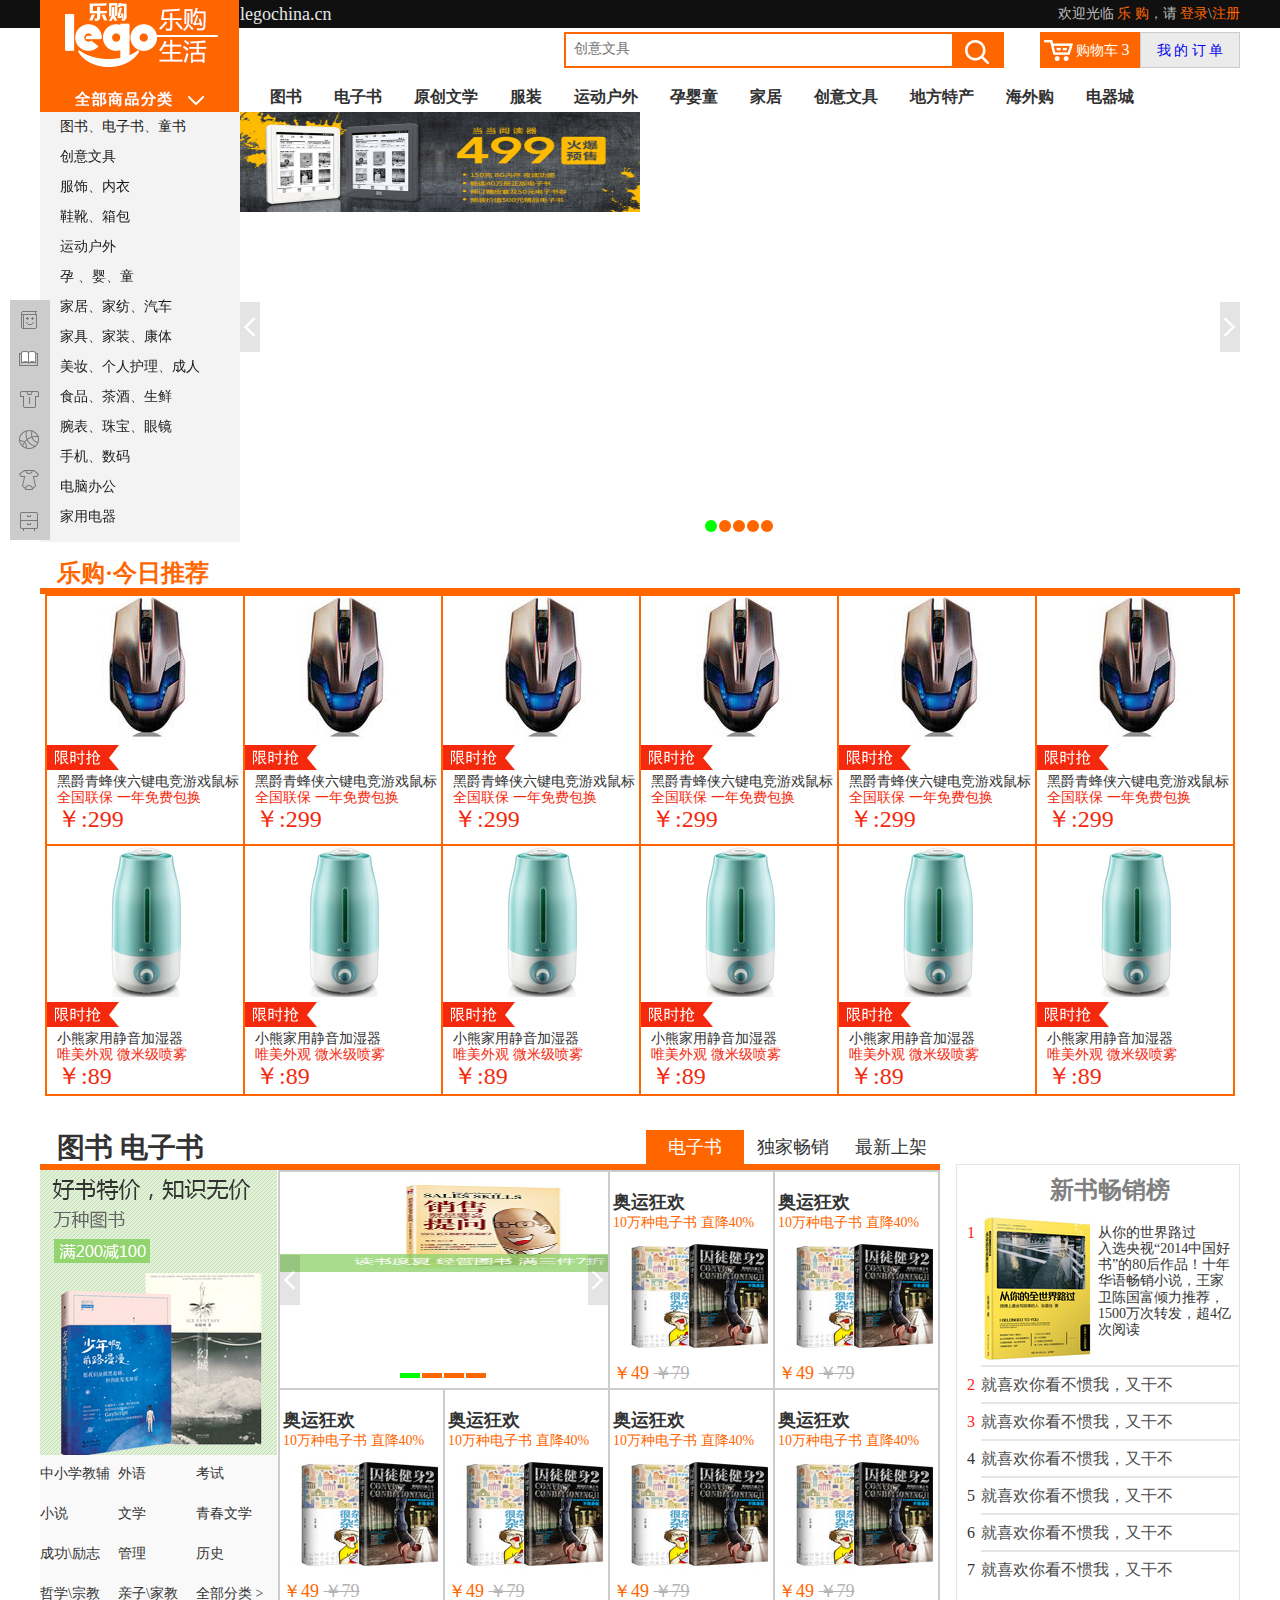
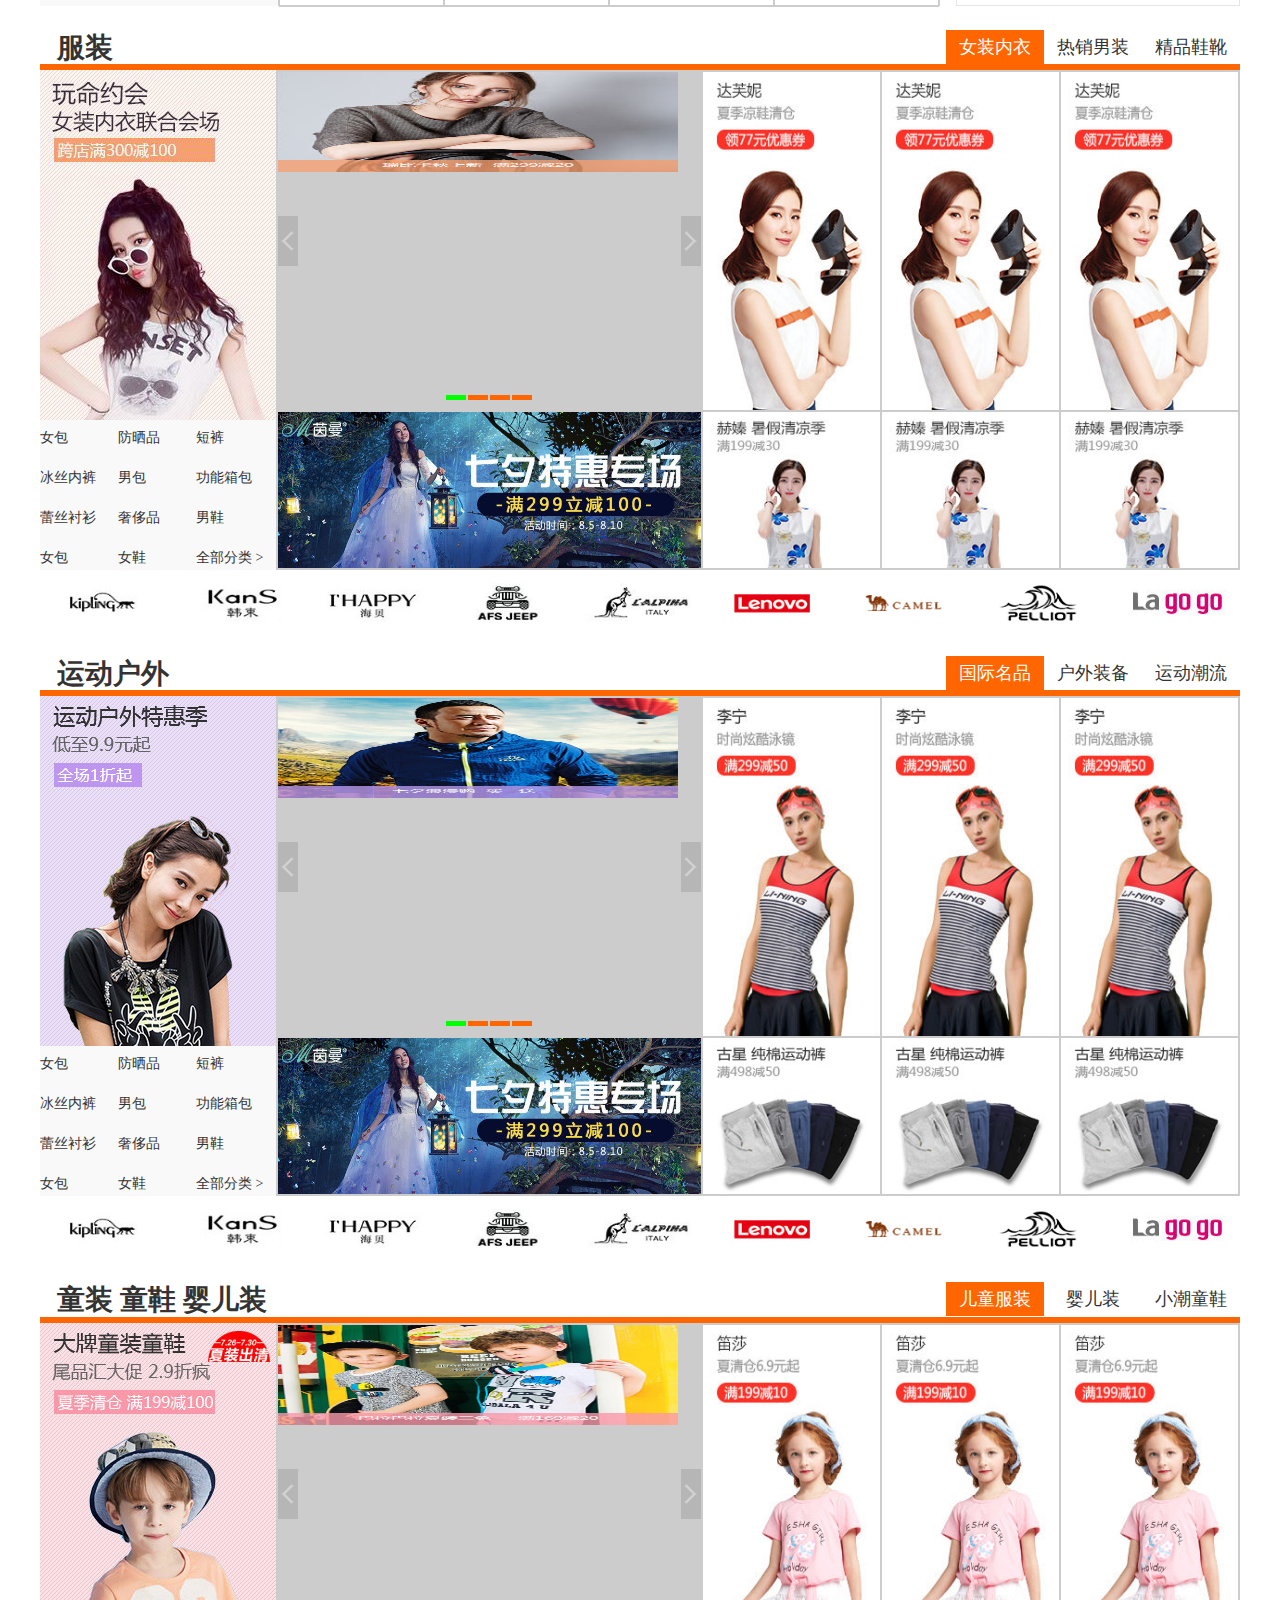
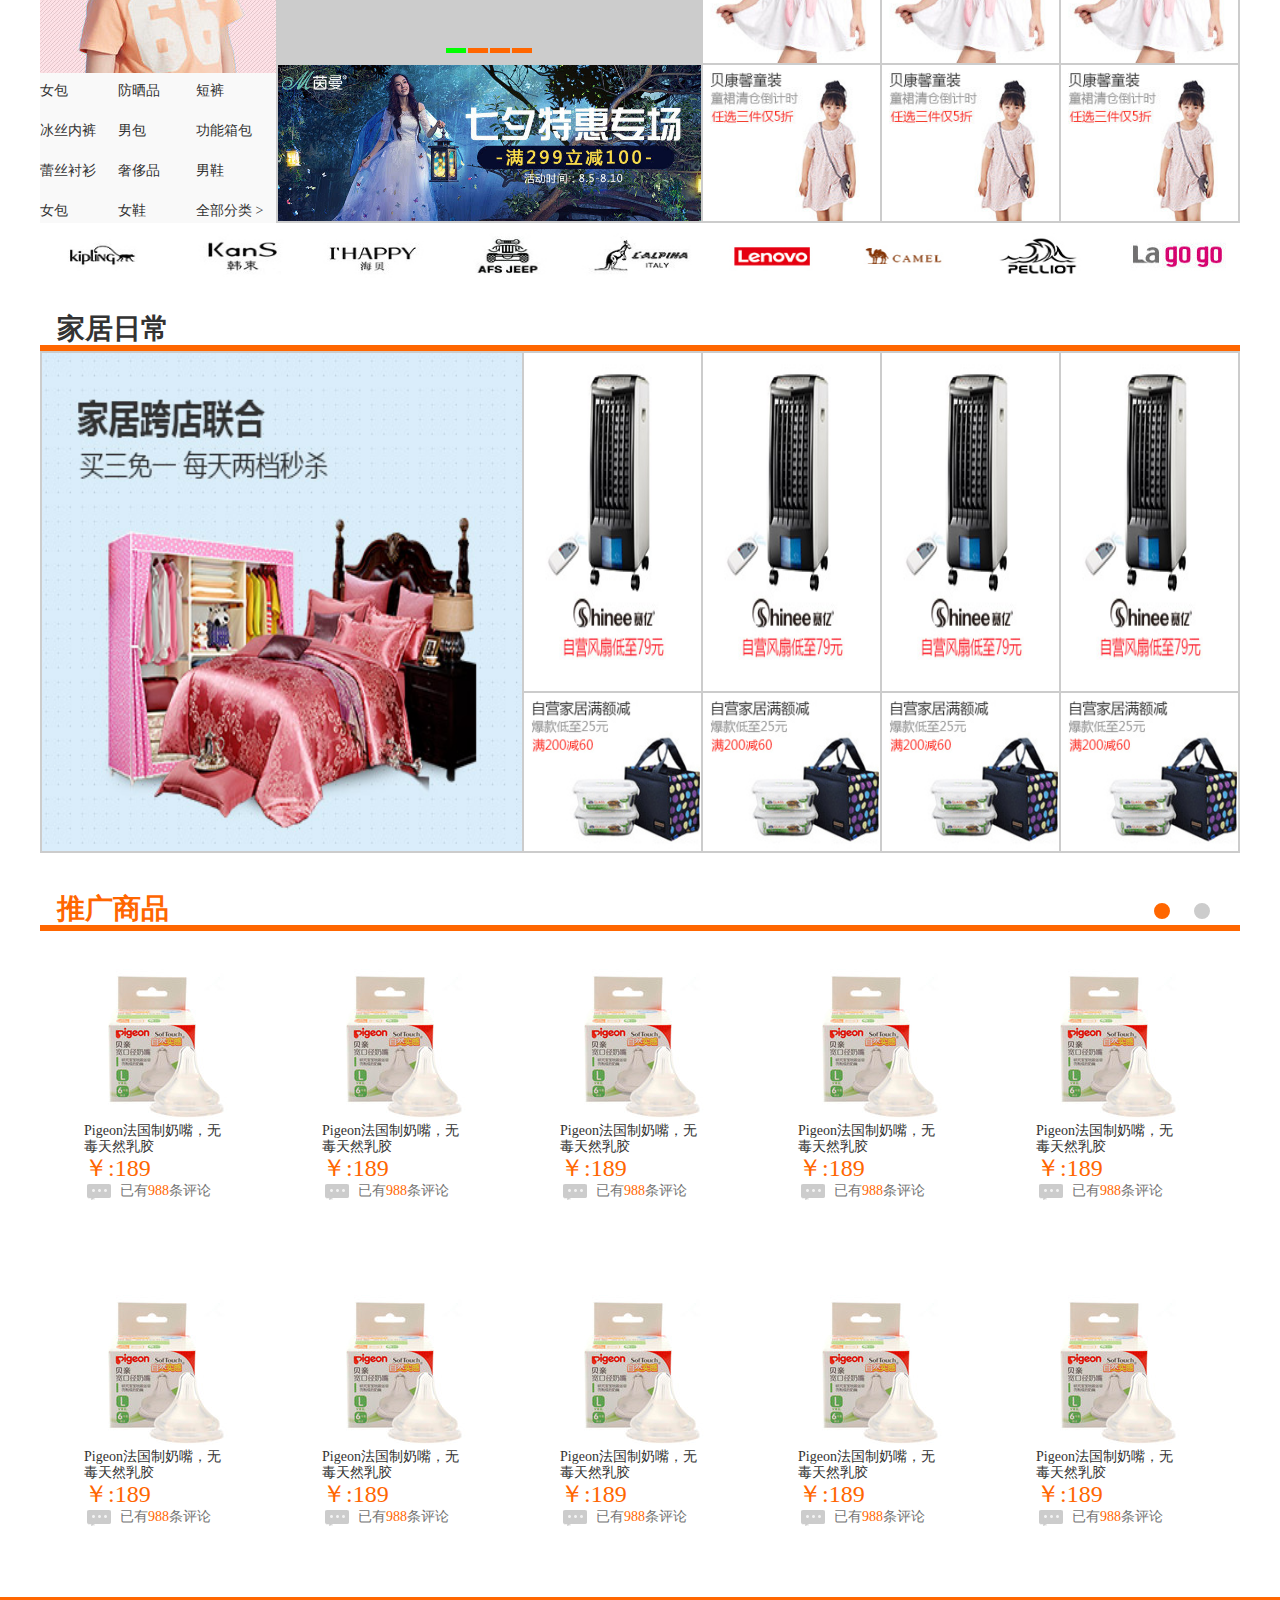
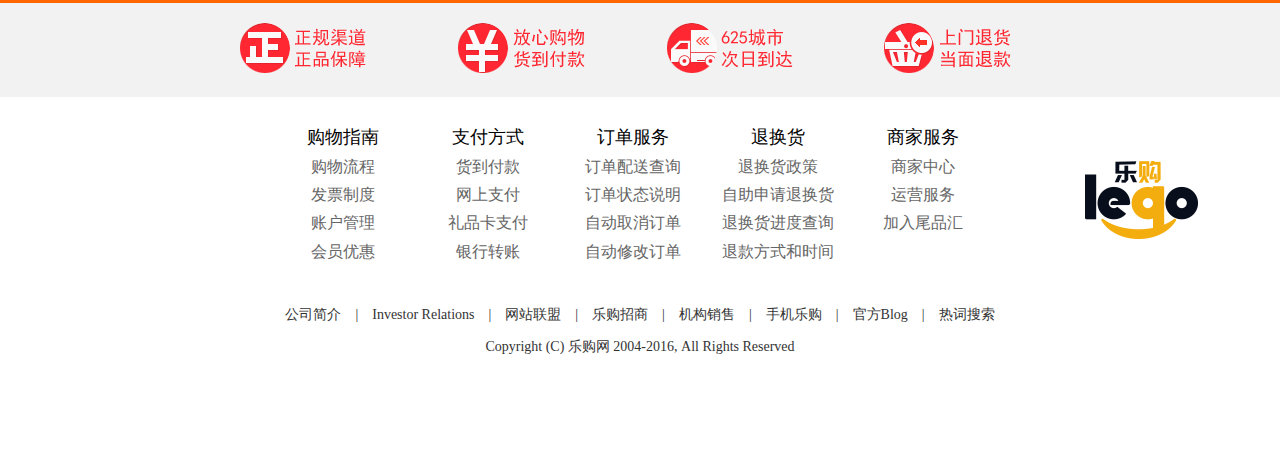
==== commit c82a8ada: "xxx" ====
--- a/我是张洁/index.html
+++ b/我是张洁/index.html
@@ -20,7 +20,7 @@
             <div class="warp clearfix">
                 <div class="txturl fl ce6 f18">legochina.cn</div>
                 <div class="logintxtbox fr cbf">
-                    欢迎光临<a href="#">乐购</a>，请 <a href="#">登录</a>\<a href="#">注册</a>
+                    欢迎光临<a href="#"> 乐 购</a>，请 <a href="#">登录</a>\<a href="#">注册</a>
                 </div>
             </div>
         </div>
@@ -28,7 +28,7 @@
             <div class="releft fl"></div>
             <div class="box2 fr clearfix">
                 <a href="#" class="fl bgf60 cfff f14 clearfix"><span class="fl"></span>购物车 <i class="f16">3</i></a>
-                <a href="#" class="fr bgeb">我的订单</a>
+                <a href="#" class="fr bgeb">我 的 订 单</a>
             </div>
             <div class="box fr">
                 <input type="text" placeholder="创意文具">
